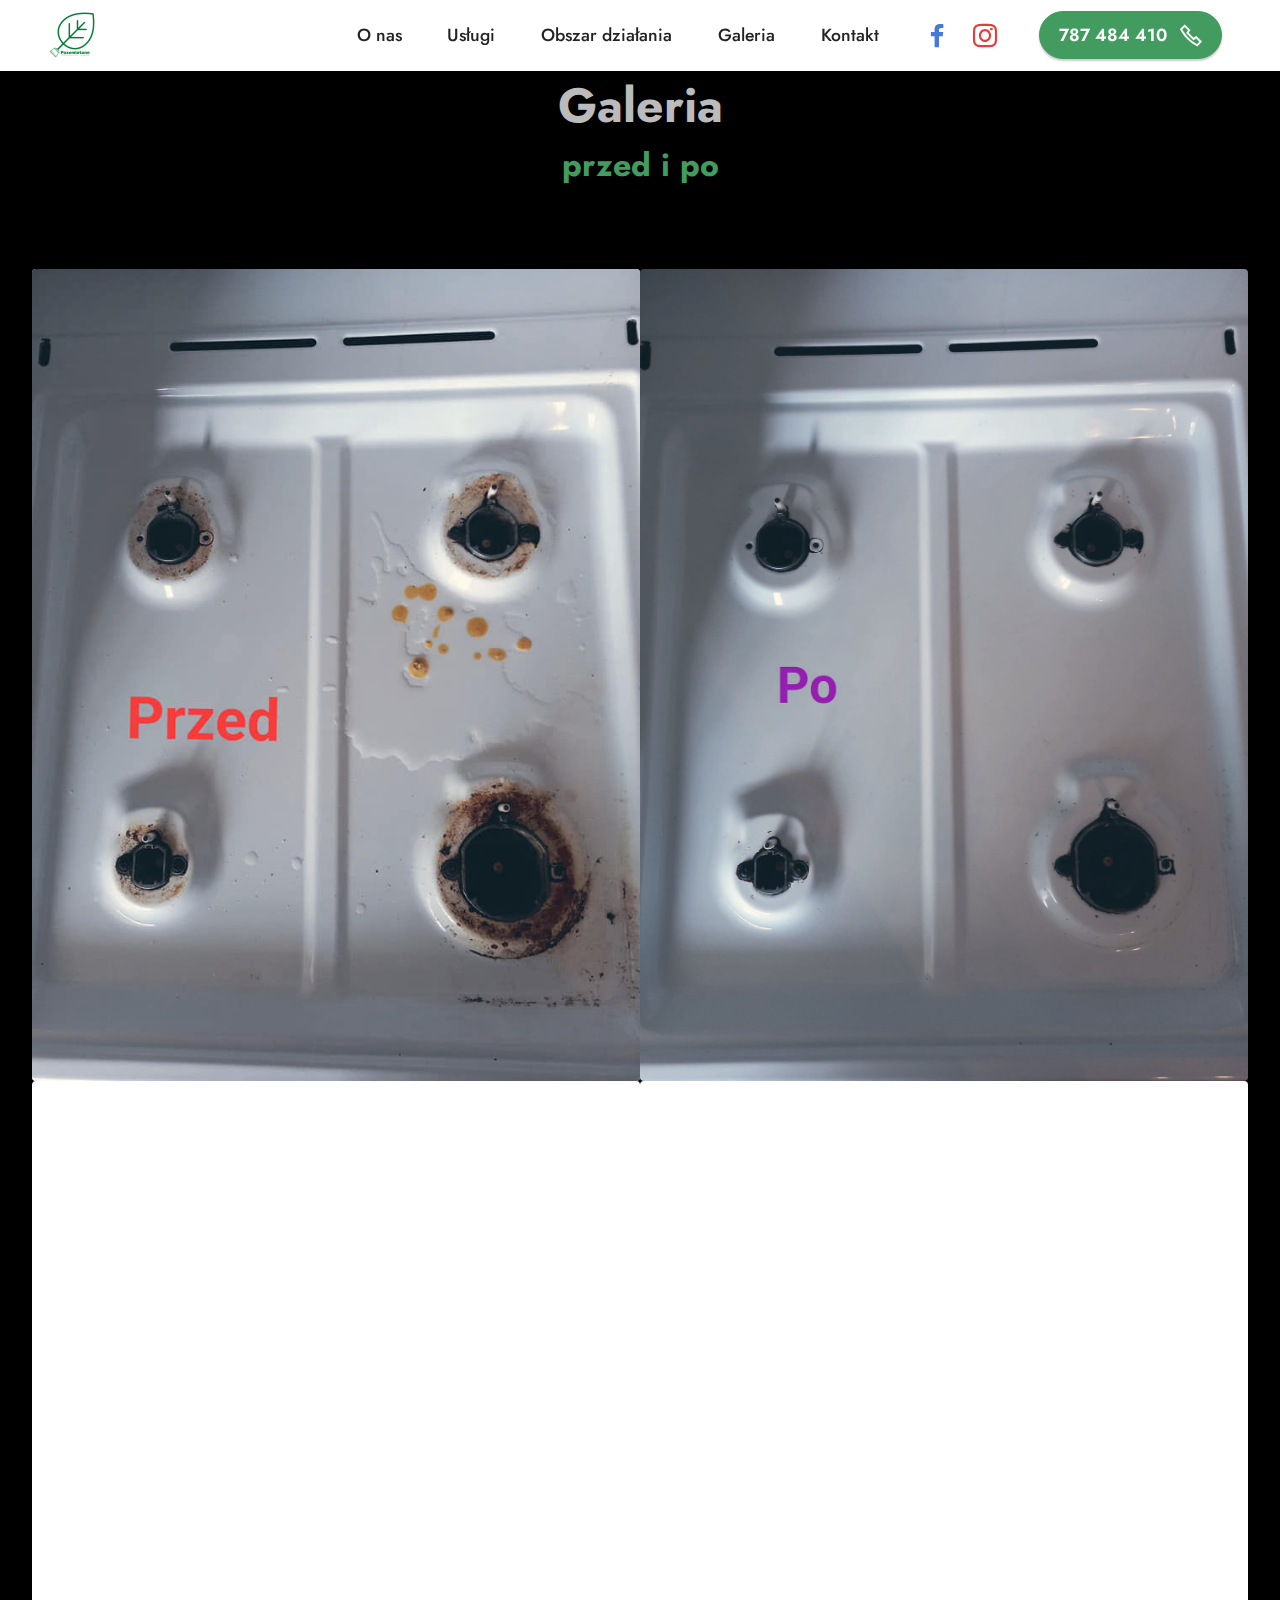
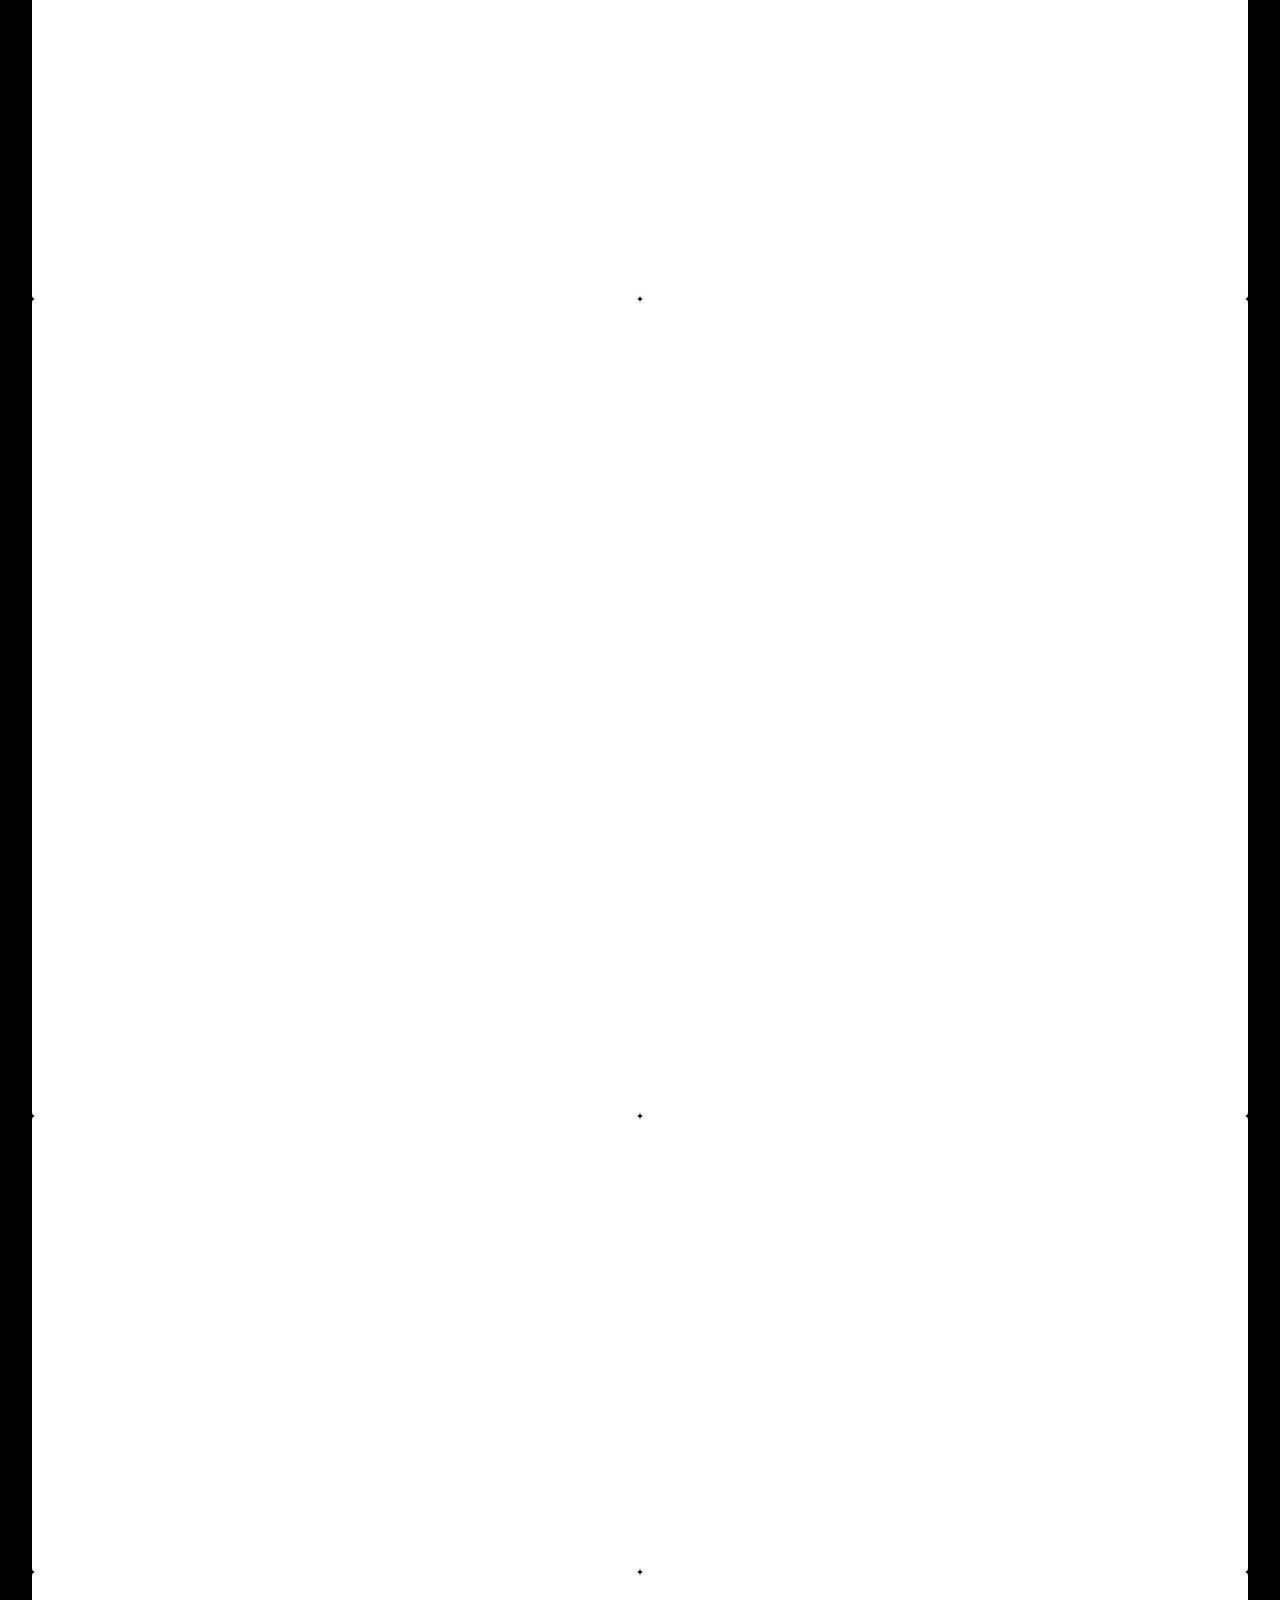
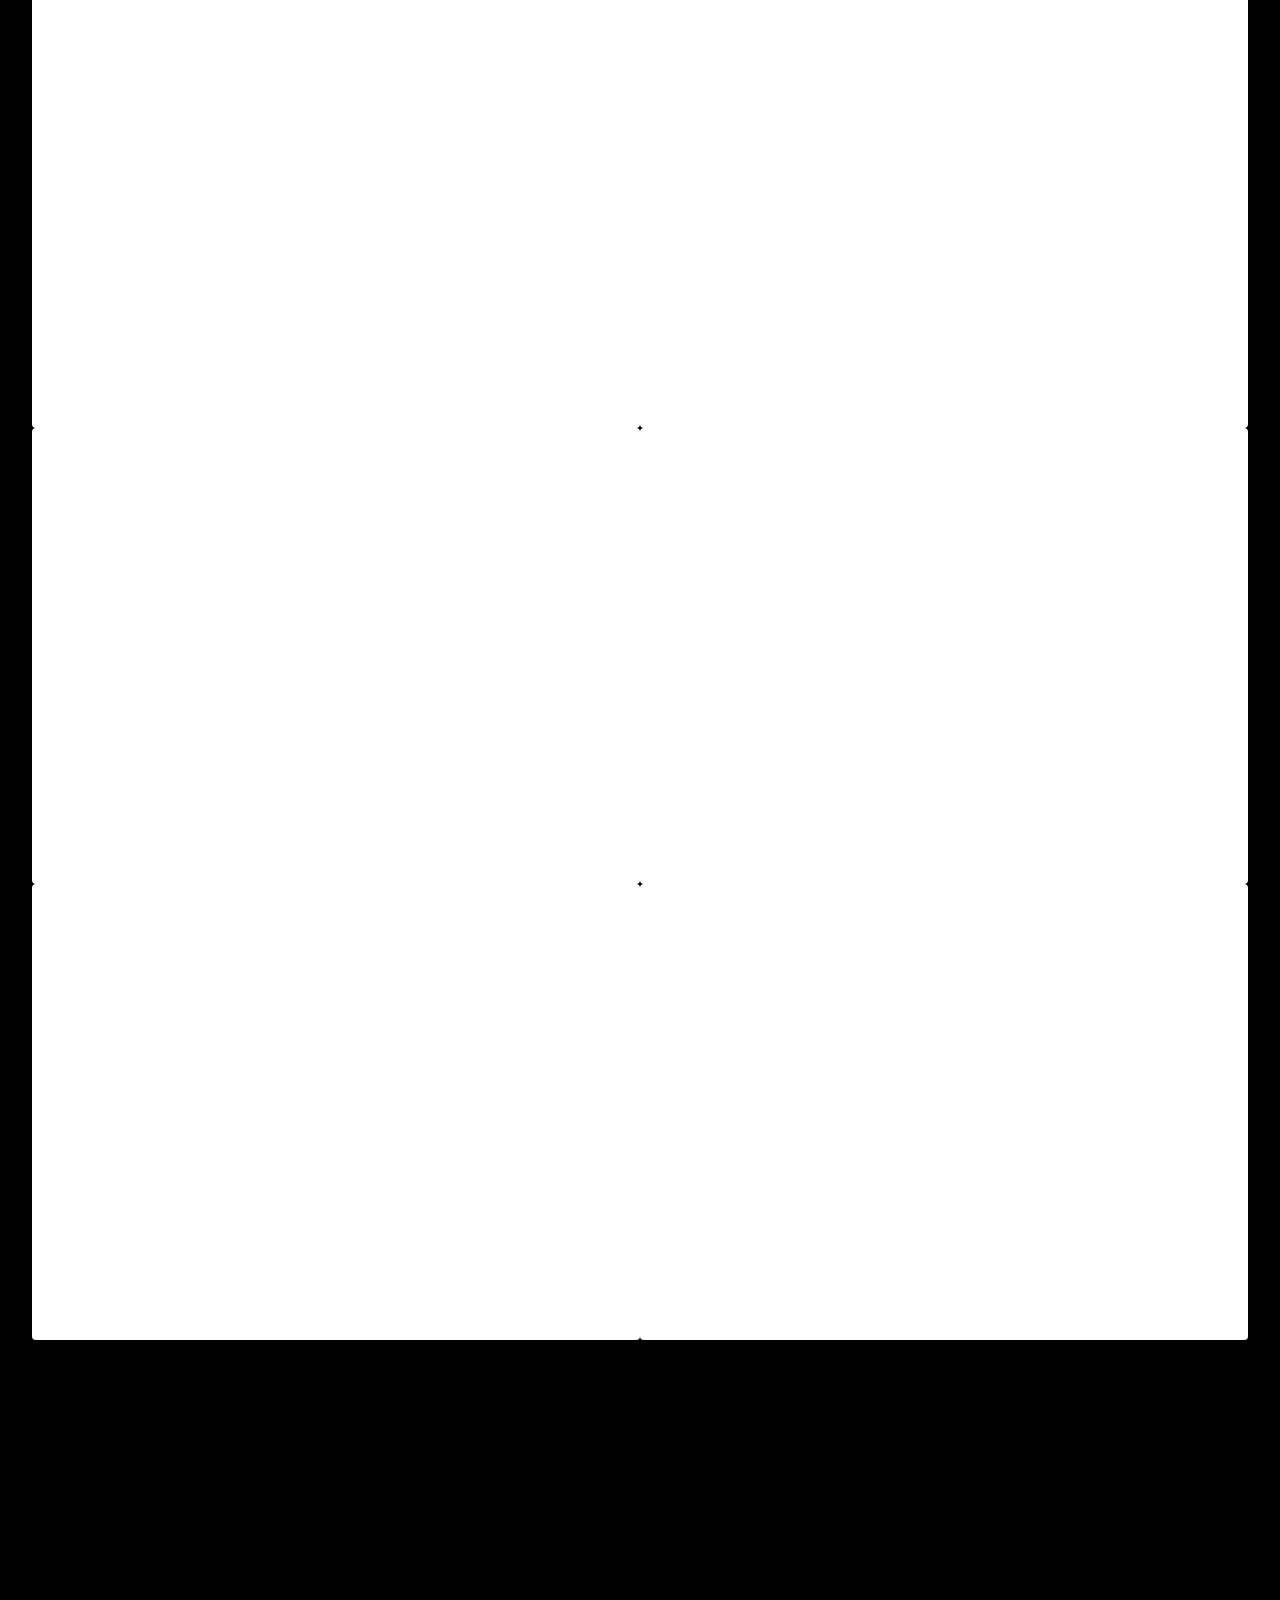
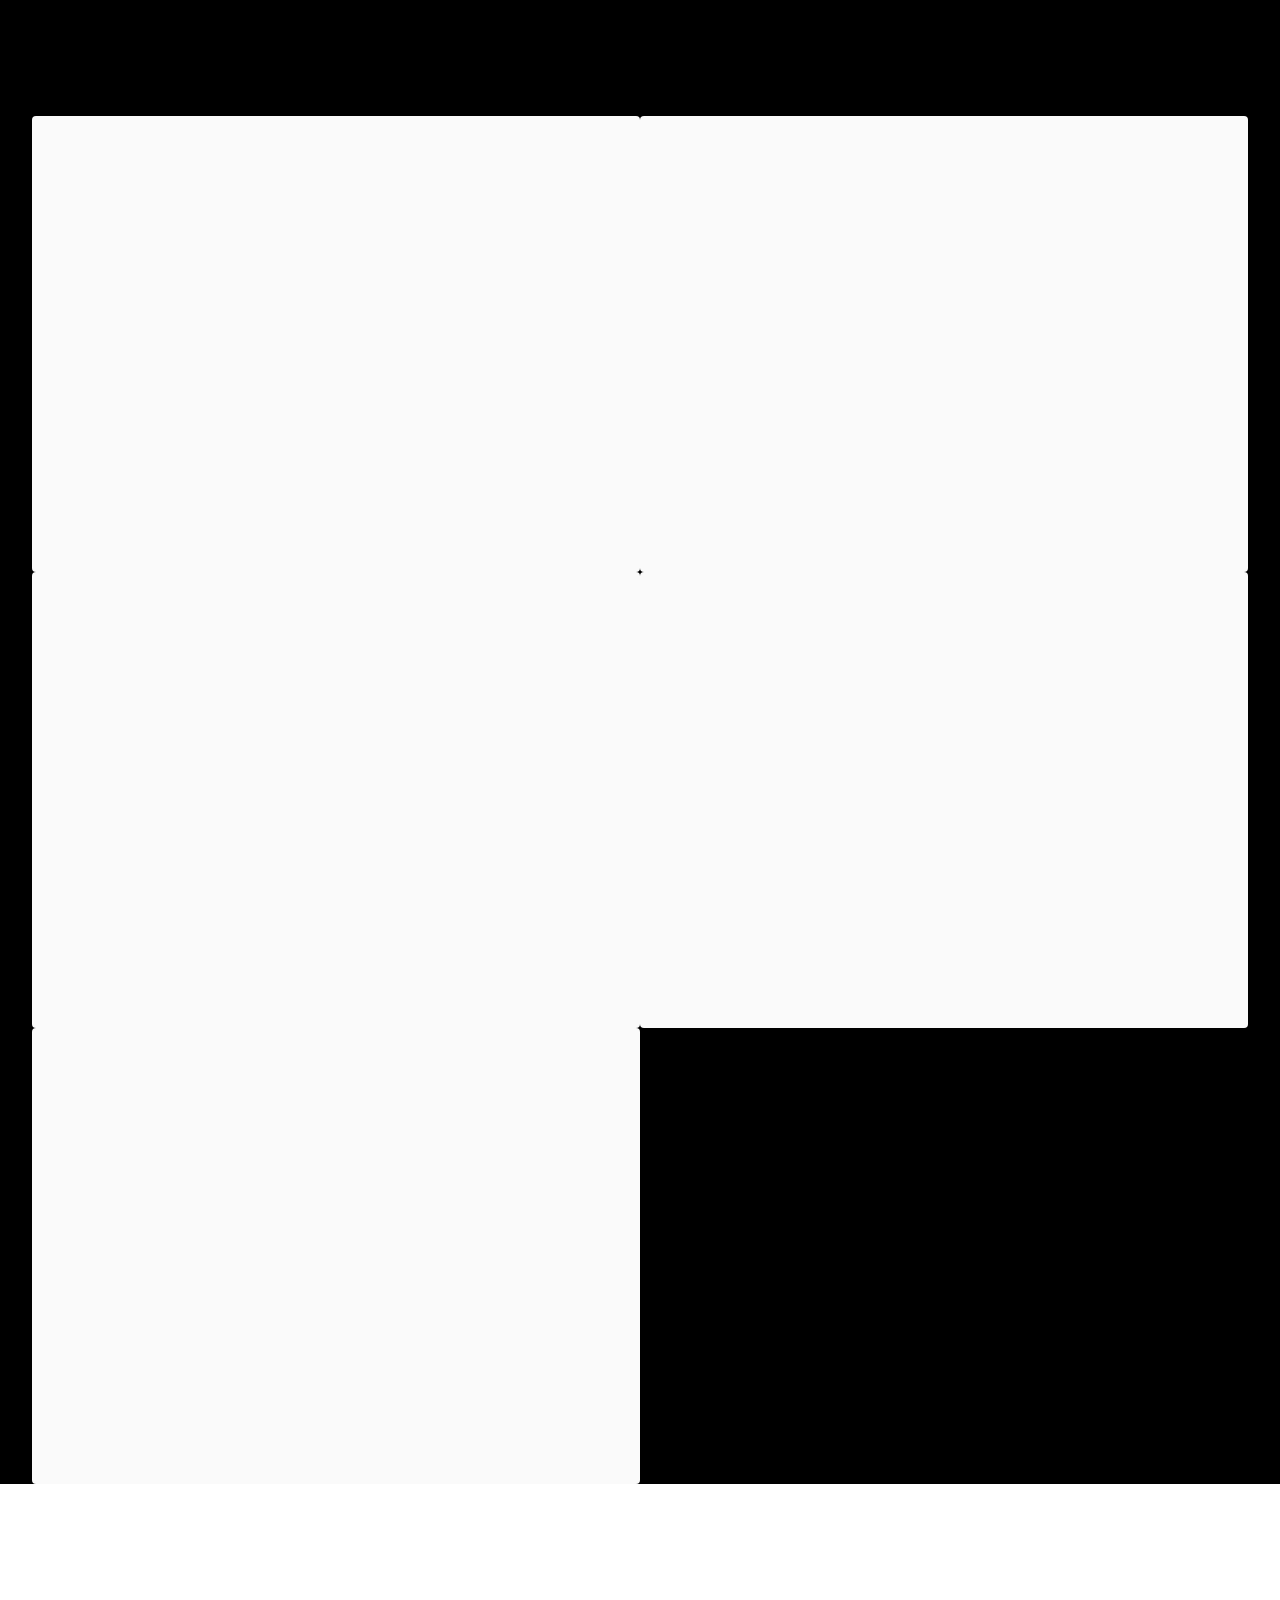
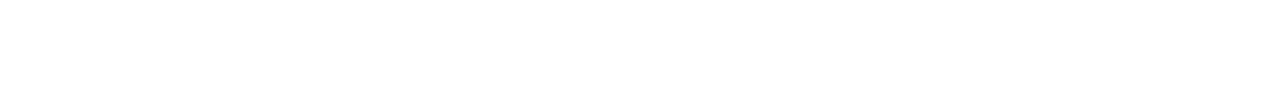
==== galeria.html @ d2cdaa9f "Add files via upload" ====
<!DOCTYPE html>
<html  >
<head>
  <!-- Site made with Mobirise Website Builder v5.6.13, https://mobirise.com -->
  <meta charset="UTF-8">
  <meta http-equiv="X-UA-Compatible" content="IE=edge">
  <meta name="generator" content="Mobirise v5.6.13, mobirise.com">
  <meta name="twitter:card" content="summary_large_image"/>
  <meta name="twitter:image:src" content="">
  <meta property="og:image" content="">
  <meta name="twitter:title" content="Galeria">
  <meta name="viewport" content="width=device-width, initial-scale=1, minimum-scale=1">
  <link rel="shortcut icon" href="assets/images/pozamiatane-przezroczyste-96x96.png" type="image/x-icon">
  <meta name="description" content="">
  
  
  <title>Galeria</title>
  <link rel="stylesheet" href="assets/web/assets/mobirise-icons2/mobirise2.css">
  <link rel="stylesheet" href="assets/bootstrap/css/bootstrap.min.css">
  <link rel="stylesheet" href="assets/bootstrap/css/bootstrap-grid.min.css">
  <link rel="stylesheet" href="assets/bootstrap/css/bootstrap-reboot.min.css">
  <link rel="stylesheet" href="assets/animatecss/animate.css">
  <link rel="stylesheet" href="assets/dropdown/css/style.css">
  <link rel="stylesheet" href="assets/socicon/css/styles.css">
  <link rel="stylesheet" href="assets/theme/css/style.css">
  <link rel="preload" href="https://fonts.googleapis.com/css?family=Jost:100,200,300,400,500,600,700,800,900,100i,200i,300i,400i,500i,600i,700i,800i,900i&display=swap" as="style" onload="this.onload=null;this.rel='stylesheet'">
  <noscript><link rel="stylesheet" href="https://fonts.googleapis.com/css?family=Jost:100,200,300,400,500,600,700,800,900,100i,200i,300i,400i,500i,600i,700i,800i,900i&display=swap"></noscript>
  <link rel="preload" as="style" href="assets/mobirise/css/mbr-additional.css"><link rel="stylesheet" href="assets/mobirise/css/mbr-additional.css" type="text/css">
  
  
  
  
</head>
<body>
  
  <section data-bs-version="5.1" class="gallery1 cid-tlubpDpFX9" id="gallery1-1h">
    
    
    <div class="container-fluid">
        <div class="mbr-section-head">
            <h4 class="mbr-section-title mbr-fonts-style align-center mb-0 display-2">
                <strong>Galeria</strong><strong><br></strong></h4>
            <h5 class="mbr-section-subtitle mbr-fonts-style align-center mb-0 mt-2 display-5"><strong>
                przed i po</strong><br><br></h5>
        </div>
        <div class="row mt-4">
            <div class="item features-image сol-12 col-md-6 col-lg-6 active">
                <div class="item-wrapper">
                    <div class="item-img">
                        <img src="assets/images/285152080-130124433012359-6915324575666507059-n-719x960.jpg" alt="Mobirise Website Builder" data-slide-to="0" data-bs-slide-to="0">
                    </div>
                    
                    
                </div>
            </div>
            <div class="item features-image сol-12 col-md-6 col-lg-6">
                <div class="item-wrapper">
                    <div class="item-img">
                        <img src="assets/images/283602452-130124609679008-6734149865821682899-n-1288x1721.jpg" alt="Mobirise Website Builder" data-slide-to="1" data-bs-slide-to="1">
                    </div>
                    
                    
                </div>
            </div>
            <div class="item features-image сol-12 col-md-6 col-lg-6">
                <div class="item-wrapper">
                    <div class="item-img">
                        <img src="assets/images/312941072-137844195674611-7244130785556098898-n-714x960.jpg" alt="Mobirise Website Builder" data-slide-to="2" data-bs-slide-to="2">
                    </div>
                    
                    
                </div>
            </div>
            <div class="item features-image сol-12 col-md-6 col-lg-6">
                <div class="item-wrapper">
                    <div class="item-img">
                        <img src="assets/images/312312734-137844249007939-6376452252176845551-n-1256x1688.jpg" alt="Mobirise Website Builder" title="" data-slide-to="3" data-bs-slide-to="3">
                    </div>
                    
                    
                </div>
            </div><div class="item features-image сol-12 col-md-6 col-lg-6">
                <div class="item-wrapper">
                    <div class="item-img">
                        <img src="assets/images/312374122-1261249194659118-6198174031759837463-n-1488x2000.jpg" alt="Mobirise Website Builder" title="" data-slide-to="4" data-bs-slide-to="4">
                    </div>
                    
                    
                </div>
            </div><div class="item features-image сol-12 col-md-6 col-lg-6">
                <div class="item-wrapper">
                    <div class="item-img">
                        <img src="assets/images/313100062-1791182554591543-4918025123954458108-n-1488x2000.jpg" alt="Mobirise Website Builder" title="" data-slide-to="5" data-bs-slide-to="5">
                    </div>
                    
                    
                </div>
            </div><div class="item features-image сol-12 col-md-6 col-lg-6">
                <div class="item-wrapper">
                    <div class="item-img">
                        <img src="assets/images/312422741-643998780785562-4976387652814085440-n-2000x1500.jpg" alt="Mobirise Website Builder" title="" data-slide-to="6" data-bs-slide-to="6">
                    </div>
                    
                    
                </div>
            </div><div class="item features-image сol-12 col-md-6 col-lg-6">
                <div class="item-wrapper">
                    <div class="item-img">
                        <img src="assets/images/312624483-797553774798381-3696725225860476278-n-2000x1500.jpg" alt="Mobirise Website Builder" title="" data-slide-to="7" data-bs-slide-to="7">
                    </div>
                    
                    
                </div>
            </div><div class="item features-image сol-12 col-md-6 col-lg-6">
                <div class="item-wrapper">
                    <div class="item-img">
                        <img src="assets/images/312612214-2639697332827364-2081801247940974543-n-2000x1500.jpg" alt="Mobirise Website Builder" title="" data-slide-to="8" data-bs-slide-to="8">
                    </div>
                    
                    
                </div>
            </div><div class="item features-image сol-12 col-md-6 col-lg-6">
                <div class="item-wrapper">
                    <div class="item-img">
                        <img src="assets/images/313120252-806286987250544-111624555567149225-n-2000x1500.jpg" alt="Mobirise Website Builder" data-slide-to="9" data-bs-slide-to="9">
                    </div>
                    
                    
                </div>
            </div><div class="item features-image сol-12 col-md-6 col-lg-6">
                <div class="item-wrapper">
                    <div class="item-img">
                        <img src="assets/images/313093813-809134680413735-2557246645841363024-n-2000x1500.jpg" alt="Mobirise Website Builder" data-slide-to="10" data-bs-slide-to="10">
                    </div>
                    
                    
                </div>
            </div><div class="item features-image сol-12 col-md-6 col-lg-6">
                <div class="item-wrapper">
                    <div class="item-img">
                        <img src="assets/images/313197987-1079039526092669-8568756811957842267-n-1256x934.jpeg" alt="Mobirise Website Builder" data-slide-to="11" data-bs-slide-to="11">
                    </div>
                    
                    
                </div>
            </div><div class="item features-image сol-12 col-md-6 col-lg-6">
                <div class="item-wrapper">
                    <div class="item-img">
                        <img src="assets/images/313114791-428765446073946-9065622419010926260-n-2000x1500.jpg" alt="Mobirise Website Builder" data-slide-to="12" data-bs-slide-to="12">
                    </div>
                    
                    
                </div>
            </div><div class="item features-image сol-12 col-md-6 col-lg-6">
                <div class="item-wrapper">
                    <div class="item-img">
                        <img src="assets/images/313204923-694964014960922-3032604822722393591-n-1256x942.jpg" alt="Mobirise Website Builder" data-slide-to="13" data-bs-slide-to="13">
                    </div>
                    
                    
                </div>
            </div>
        </div>
    </div>
</section>

<section data-bs-version="5.1" class="gallery1 cid-tlulB8LRIP" id="gallery1-1i">
    
    
    <div class="container-fluid">
        <div class="mbr-section-head">
            
            <h5 class="mbr-section-subtitle mbr-fonts-style align-center mb-0 mt-2 display-5">_________________________________________________________________<br><br><br><strong>Pozostałe</strong><br><br></h5>
        </div>
        <div class="row mt-4">
            <div class="item features-image сol-12 col-md-6 col-lg-6">
                <div class="item-wrapper">
                    <div class="item-img">
                        <img src="assets/images/300845230-157653206926148-7484356697929735053-n-1288x966.jpg" alt="Mobirise Website Builder" data-slide-to="0" data-bs-slide-to="0">
                    </div>
                    
                    
                </div>
            </div>
            <div class="item features-image сol-12 col-md-6 col-lg-6">
                <div class="item-wrapper">
                    <div class="item-img">
                        <img src="assets/images/301111407-157653263592809-4076312232261907812-n-1288x966.jpg" alt="Mobirise Website Builder" data-slide-to="1" data-bs-slide-to="1">
                    </div>
                    
                    
                </div>
            </div>
            <div class="item features-image сol-12 col-md-6 col-lg-6">
                <div class="item-wrapper">
                    <div class="item-img">
                        <img src="assets/images/312603822-1131617750806366-6343380520754457336-n-1288x966.jpg" alt="Mobirise Website Builder" data-slide-to="2" data-bs-slide-to="2">
                    </div>
                    
                    
                </div>
            </div>
            <div class="item features-image сol-12 col-md-6 col-lg-6">
                <div class="item-wrapper">
                    <div class="item-img">
                        <img src="assets/images/313027760-817277696061085-6816636890439971163-n-1288x966.jpg" alt="Mobirise Website Builder" title="" data-slide-to="3" data-bs-slide-to="3">
                    </div>
                    
                    
                </div>
            </div><div class="item features-image сol-12 col-md-6 col-lg-6">
                <div class="item-wrapper">
                    <div class="item-img">
                        <img src="assets/images/312731432-873729594066760-3887717291965037080-n-2000x1500.jpg" alt="Mobirise Website Builder" title="" data-slide-to="4" data-bs-slide-to="4">
                    </div>
                    
                    
                </div>
            </div>
        </div>
    </div>
</section>

<section data-bs-version="5.1" class="menu menu2 cid-tlXD33qzum" once="menu" id="menu2-1m">
    
    <nav class="navbar navbar-dropdown navbar-fixed-top navbar-expand-lg">
        <div class="container-fluid">
            <div class="navbar-brand">
                <span class="navbar-logo">
                    <a href="index.html">
                        <img src="assets/images/pozamiatane-przezroczyste-96x96.png" alt="" style="height: 3rem;">
                    </a>
                </span>
                
            </div>
            <button class="navbar-toggler" type="button" data-toggle="collapse" data-bs-toggle="collapse" data-target="#navbarSupportedContent" data-bs-target="#navbarSupportedContent" aria-controls="navbarNavAltMarkup" aria-expanded="false" aria-label="Toggle navigation">
                <div class="hamburger">
                    <span></span>
                    <span></span>
                    <span></span>
                    <span></span>
                </div>
            </button>
            <div class="collapse navbar-collapse" id="navbarSupportedContent">
                <ul class="navbar-nav nav-dropdown" data-app-modern-menu="true"><li class="nav-item"><a class="nav-link link text-black text-primary display-4" href="o nas.html">O nas</a></li>
                    <li class="nav-item"><a class="nav-link link text-black text-primary display-4" href="index.html#features14-n">Usługi</a></li>
                    <li class="nav-item"><a class="nav-link link text-black text-primary display-4" href="index.html#features6-1g">Obszar działania</a>
                    </li><li class="nav-item"><a class="nav-link link text-black text-primary display-4" href="galeria.html">Galeria</a></li><li class="nav-item"><a class="nav-link link text-black text-primary display-4" href="index.html#contacts1-5">Kontakt</a></li></ul>
                <div class="icons-menu">
                    <a class="iconfont-wrapper" href="https://www.facebook.com/pozamiatanebezchemii" target="_blank">
                        <span class="p-2 mbr-iconfont socicon-facebook socicon" style="color: rgb(68, 121, 217); fill: rgb(68, 121, 217);"></span>
                    </a>
                    <a class="iconfont-wrapper" href="https://www.instagram.com/pozamiatanebezchemii/" target="_blank">
                        <span class="p-2 mbr-iconfont socicon-instagram socicon" style="color: rgb(228, 63, 63); fill: rgb(228, 63, 63);"></span>
                    </a>
                    
                    
                </div>
                <div class="navbar-buttons mbr-section-btn"><a class="btn btn-success display-4" href="tel:787484410"><span class="mobi-mbri mobi-mbri-phone mbr-iconfont mbr-iconfont-btn"></span>787 484 410&nbsp;</a></div>
            </div>
        </div>
    </nav>
</section>

<section data-bs-version="5.1" class="footer7 cid-tm3vkHSq5j" once="footers" id="footer7-1r">

    

    

    <div class="container">
        <div class="media-container-row align-center mbr-white">
            <div class="col-12">
                <p class="mbr-text mb-0 mbr-fonts-style display-7">
                    © Copyright 2022 <a href="http://prostron.pl" class="text-primary">Prostron</a></p>
            </div>
        </div>
    </div>
</section><section class="display-7" style="padding: 0;align-items: center;justify-content: center;flex-wrap: wrap;    align-content: center;display: flex;position: relative;height: 4rem;"><a href="https://mobiri.se/2896645" style="flex: 1 1;height: 4rem;position: absolute;width: 100%;z-index: 1;"><img alt="" style="height: 4rem;" src="[data-uri]"></a><p style="margin: 0;text-align: center;" class="display-7">Created with Mobirise &#8204;</p><a style="z-index:1" href="https://mobirise.com/offline-website-builder.html">Free Offline Site Builder</a></section><script src="assets/bootstrap/js/bootstrap.bundle.min.js"></script>  <script src="assets/smoothscroll/smooth-scroll.js"></script>  <script src="assets/ytplayer/index.js"></script>  <script src="assets/dropdown/js/navbar-dropdown.js"></script>  <script src="assets/theme/js/script.js"></script>  
  
  
 <div id="scrollToTop" class="scrollToTop mbr-arrow-up"><a style="text-align: center;"><i class="mbr-arrow-up-icon mbr-arrow-up-icon-cm cm-icon cm-icon-smallarrow-up"></i></a></div>
    <input name="animation" type="hidden">
  </body>
</html>
---- assets/web/assets/mobirise-icons2/mobirise2.css ----
@font-face {
  font-family: 'Moririse2';
  font-display: swap;
  src:  url('mobirise2.eot?f2bix4');
  src:  url('mobirise2.eot?f2bix4#iefix') format('embedded-opentype'),
    url('mobirise2.ttf?f2bix4') format('truetype'),
    url('mobirise2.woff?f2bix4') format('woff'),
    url('mobirise2.svg?f2bix4#mobirise2') format('svg');
  font-weight: normal;
  font-style: normal;
}

[class^="mobi-"], [class*=" mobi-"] {
  /* use !important to prevent issues with browser extensions that change fonts */
  font-family: 'Moririse2' !important;
  speak: none;
  font-style: normal;
  font-weight: normal;
  font-variant: normal;
  text-transform: none;
  line-height: 1;

  /* Better Font Rendering =========== */
  -webkit-font-smoothing: antialiased;
  -moz-osx-font-smoothing: grayscale;
}

.mobi-mbri-add-submenu:before {
  content: "\e900";
}
.mobi-mbri-alert:before {
  content: "\e901";
}
.mobi-mbri-align-center:before {
  content: "\e902";
}
.mobi-mbri-align-justify:before {
  content: "\e903";
}
.mobi-mbri-align-left:before {
  content: "\e904";
}
.mobi-mbri-align-right:before {
  content: "\e905";
}
.mobi-mbri-android:before {
  content: "\e906";
}
.mobi-mbri-apple:before {
  content: "\e907";
}
.mobi-mbri-arrow-down:before {
  content: "\e908";
}
.mobi-mbri-arrow-next:before {
  content: "\e909";
}
.mobi-mbri-arrow-prev:before {
  content: "\e90a";
}
.mobi-mbri-arrow-up:before {
  content: "\e90b";
}
.mobi-mbri-bold:before {
  content: "\e90c";
}
.mobi-mbri-bookmark:before {
  content: "\e90d";
}
.mobi-mbri-bootstrap:before {
  content: "\e90e";
}
.mobi-mbri-briefcase:before {
  content: "\e90f";
}
.mobi-mbri-browse:before {
  content: "\e910";
}
.mobi-mbri-bulleted-list:before {
  content: "\e911";
}
.mobi-mbri-calendar:before {
  content: "\e912";
}
.mobi-mbri-camera:before {
  content: "\e913";
}
.mobi-mbri-cart-add:before {
  content: "\e914";
}
.mobi-mbri-cart-full:before {
  content: "\e915";
}
.mobi-mbri-cash:before {
  content: "\e916";
}
.mobi-mbri-change-style:before {
  content: "\e917";
}
.mobi-mbri-chat:before {
  content: "\e918";
}
.mobi-mbri-clock:before {
  content: "\e919";
}
.mobi-mbri-close:before {
  content: "\e91a";
}
.mobi-mbri-cloud:before {
  content: "\e91b";
}
.mobi-mbri-code:before {
  content: "\e91c";
}
.mobi-mbri-contact-form:before {
  content: "\e91d";
}
.mobi-mbri-credit-card:before {
  content: "\e91e";
}
.mobi-mbri-cursor-click:before {
  content: "\e91f";
}
.mobi-mbri-cust-feedback:before {
  content: "\e920";
}
.mobi-mbri-database:before {
  content: "\e921";
}
.mobi-mbri-delivery:before {
  content: "\e922";
}
.mobi-mbri-desktop:before {
  content: "\e923";
}
.mobi-mbri-devices:before {
  content: "\e924";
}
.mobi-mbri-down:before {
  content: "\e925";
}
.mobi-mbri-download-2:before {
  content: "\e926";
}
.mobi-mbri-download:before {
  content: "\e927";
}
.mobi-mbri-drag-n-drop-2:before {
  content: "\e928";
}
.mobi-mbri-drag-n-drop:before {
  content: "\e929";
}
.mobi-mbri-edit-2:before {
  content: "\e92a";
}
.mobi-mbri-edit:before {
  content: "\e92b";
}
.mobi-mbri-error:before {
  content: "\e92c";
}
.mobi-mbri-extension:before {
  content: "\e92d";
}
.mobi-mbri-features:before {
  content: "\e92e";
}
.mobi-mbri-file:before {
  content: "\e92f";
}
.mobi-mbri-flag:before {
  content: "\e930";
}
.mobi-mbri-folder:before {
  content: "\e931";
}
.mobi-mbri-gift:before {
  content: "\e932";
}
.mobi-mbri-github:before {
  content: "\e933";
}
.mobi-mbri-globe-2:before {
  content: "\e934";
}
.mobi-mbri-globe:before {
  content: "\e935";
}
.mobi-mbri-growing-chart:before {
  content: "\e936";
}
.mobi-mbri-hearth:before {
  content: "\e937";
}
.mobi-mbri-help:before {
  content: "\e938";
}
.mobi-mbri-home:before {
  content: "\e939";
}
.mobi-mbri-hot-cup:before {
  content: "\e93a";
}
.mobi-mbri-idea:before {
  content: "\e93b";
}
.mobi-mbri-image-gallery:before {
  content: "\e93c";
}
.mobi-mbri-image-slider:before {
  content: "\e93d";
}
.mobi-mbri-info:before {
  content: "\e93e";
}
.mobi-mbri-italic:before {
  content: "\e93f";
}
.mobi-mbri-key:before {
  content: "\e940";
}
.mobi-mbri-laptop:before {
  content: "\e941";
}
.mobi-mbri-layers:before {
  content: "\e942";
}
.mobi-mbri-left-right:before {
  content: "\e943";
}
.mobi-mbri-left:before {
  content: "\e944";
}
.mobi-mbri-letter:before {
  content: "\e945";
}
.mobi-mbri-like:before {
  content: "\e946";
}
.mobi-mbri-link:before {
  content: "\e947";
}
.mobi-mbri-lock:before {
  content: "\e948";
}
.mobi-mbri-login:before {
  content: "\e949";
}
.mobi-mbri-logout:before {
  content: "\e94a";
}
.mobi-mbri-magic-stick:before {
  content: "\e94b";
}
.mobi-mbri-map-pin:before {
  content: "\e94c";
}
.mobi-mbri-menu:before {
  content: "\e94d";
}
.mobi-mbri-mobile-2:before {
  content: "\e94e";
}
.mobi-mbri-mobile-horizontal:before {
  content: "\e94f";
}
.mobi-mbri-mobile:before {
  content: "\e950";
}
.mobi-mbri-mobirise:before {
  content: "\e951";
}
.mobi-mbri-more-horizontal:before {
  content: "\e952";
}
.mobi-mbri-more-vertical:before {
  content: "\e953";
}
.mobi-mbri-music:before {
  content: "\e954";
}
.mobi-mbri-new-file:before {
  content: "\e955";
}
.mobi-mbri-numbered-list:before {
  content: "\e956";
}
.mobi-mbri-opened-folder:before {
  content: "\e957";
}
.mobi-mbri-pages:before {
  content: "\e958";
}
.mobi-mbri-paper-plane:before {
  content: "\e959";
}
.mobi-mbri-paperclip:before {
  content: "\e95a";
}
.mobi-mbri-phone:before {
  content: "\e95b";
}
.mobi-mbri-photo:before {
  content: "\e95c";
}
.mobi-mbri-photos:before {
  content: "\e95d";
}
.mobi-mbri-pin:before {
  content: "\e95e";
}
.mobi-mbri-play:before {
  content: "\e95f";
}
.mobi-mbri-plus:before {
  content: "\e960";
}
.mobi-mbri-preview:before {
  content: "\e961";
}
.mobi-mbri-print:before {
  content: "\e962";
}
.mobi-mbri-protect:before {
  content: "\e963";
}
.mobi-mbri-question:before {
  content: "\e964";
}
.mobi-mbri-quote-left:before {
  content: "\e965";
}
.mobi-mbri-quote-right:before {
  content: "\e966";
}
.mobi-mbri-redo:before {
  content: "\e967";
}
.mobi-mbri-refresh:before {
  content: "\e968";
}
.mobi-mbri-responsive-2:before {
  content: "\e969";
}
.mobi-mbri-responsive:before {
  content: "\e96a";
}
.mobi-mbri-right:before {
  content: "\e96b";
}
.mobi-mbri-rocket:before {
  content: "\e96c";
}
.mobi-mbri-sad-face:before {
  content: "\e96d";
}
.mobi-mbri-sale:before {
  content: "\e96e";
}
.mobi-mbri-save:before {
  content: "\e96f";
}
.mobi-mbri-search:before {
  content: "\e970";
}
.mobi-mbri-setting-2:before {
  content: "\e971";
}
.mobi-mbri-setting-3:before {
  content: "\e972";
}
.mobi-mbri-setting:before {
  content: "\e973";
}
.mobi-mbri-share:before {
  content: "\e974";
}
.mobi-mbri-shopping-bag:before {
  content: "\e975";
}
.mobi-mbri-shopping-basket:before {
  content: "\e976";
}
.mobi-mbri-shopping-cart:before {
  content: "\e977";
}
.mobi-mbri-sites:before {
  content: "\e978";
}
.mobi-mbri-smile-face:before {
  content: "\e979";
}
.mobi-mbri-speed:before {
  content: "\e97a";
}
.mobi-mbri-star:before {
  content: "\e97b";
}
.mobi-mbri-success:before {
  content: "\e97c";
}
.mobi-mbri-sun:before {
  content: "\e97d";
}
.mobi-mbri-sun2:before {
  content: "\e97e";
}
.mobi-mbri-tablet-vertical:before {
  content: "\e97f";
}
.mobi-mbri-tablet:before {
  content: "\e980";
}
.mobi-mbri-target:before {
  content: "\e981";
}
.mobi-mbri-timer:before {
  content: "\e982";
}
.mobi-mbri-to-ftp:before {
  content: "\e983";
}
.mobi-mbri-to-local-drive:before {
  content: "\e984";
}
.mobi-mbri-touch-swipe:before {
  content: "\e985";
}
.mobi-mbri-touch:before {
  content: "\e986";
}
.mobi-mbri-trash:before {
  content: "\e987";
}
.mobi-mbri-underline:before {
  content: "\e988";
}
.mobi-mbri-undo:before {
  content: "\e989";
}
.mobi-mbri-unlink:before {
  content: "\e98a";
}
.mobi-mbri-unlock:before {
  content: "\e98b";
}
.mobi-mbri-up-down:before {
  content: "\e98c";
}
.mobi-mbri-up:before {
  content: "\e98d";
}
.mobi-mbri-update:before {
  content: "\e98e";
}
.mobi-mbri-upload-2:before {
  content: "\e98f";
}
.mobi-mbri-upload:before {
  content: "\e990";
}
.mobi-mbri-user-2:before {
  content: "\e991";
}
.mobi-mbri-user:before {
  content: "\e992";
}
.mobi-mbri-users:before {
  content: "\e993";
}
.mobi-mbri-video-play:before {
  content: "\e994";
}
.mobi-mbri-video:before {
  content: "\e995";
}
.mobi-mbri-watch:before {
  content: "\e996";
}
.mobi-mbri-website-theme-2:before {
  content: "\e997";
}
.mobi-mbri-website-theme:before {
  content: "\e998";
}
.mobi-mbri-wifi:before {
  content: "\e999";
}
.mobi-mbri-windows:before {
  content: "\e99a";
}
.mobi-mbri-zoom-in:before {
  content: "\e99b";
}
.mobi-mbri-zoom-out:before {
  content: "\e99c";
}
---- assets/dropdown/css/style.css ----
.navbar-dropdown {
  left: 0;
  padding: 0;
  position: absolute;
  right: 0;
  top: 0;
  transition: all 0.45s ease;
  z-index: 1030;
  background: #282828; }
  .navbar-dropdown .navbar-logo {
    margin-right: 0.8rem;
    transition: margin 0.3s ease-in-out;
    vertical-align: middle; }
    .navbar-dropdown .navbar-logo img {
      height: 3.125rem;
      transition: all 0.3s ease-in-out; }
    .navbar-dropdown .navbar-logo.mbr-iconfont {
      font-size: 3.125rem;
      line-height: 3.125rem; }
  .navbar-dropdown .navbar-caption {
    font-weight: 700;
    white-space: normal;
    vertical-align: -4px;
    line-height: 3.125rem !important; }
    .navbar-dropdown .navbar-caption, .navbar-dropdown .navbar-caption:hover {
      color: inherit;
      text-decoration: none; }
  .navbar-dropdown .mbr-iconfont + .navbar-caption {
    vertical-align: -1px; }
  .navbar-dropdown.navbar-fixed-top {
    position: fixed; }
  .navbar-dropdown .navbar-brand span {
    vertical-align: -4px; }
  .navbar-dropdown.bg-color.transparent {
    background: none; }
  .navbar-dropdown.navbar-short .navbar-brand {
    padding: 0.625rem 0; }
    .navbar-dropdown.navbar-short .navbar-brand span {
      vertical-align: -1px; }
  .navbar-dropdown.navbar-short .navbar-caption {
    line-height: 2.375rem !important;
    vertical-align: -2px; }
  .navbar-dropdown.navbar-short .navbar-logo {
    margin-right: 0.5rem; }
    .navbar-dropdown.navbar-short .navbar-logo img {
      height: 2.375rem; }
    .navbar-dropdown.navbar-short .navbar-logo.mbr-iconfont {
      font-size: 2.375rem;
      line-height: 2.375rem; }
  .navbar-dropdown.navbar-short .mbr-table-cell {
    height: 3.625rem; }
  .navbar-dropdown .navbar-close {
    left: 0.6875rem;
    position: fixed;
    top: 0.75rem;
    z-index: 1000; }
  .navbar-dropdown .hamburger-icon {
    content: "";
    display: inline-block;
    vertical-align: middle;
    width: 16px;
    -webkit-box-shadow: 0 -6px 0 1px #282828,0 0 0 1px #282828,0 6px 0 1px #282828;
    -moz-box-shadow: 0 -6px 0 1px #282828,0 0 0 1px #282828,0 6px 0 1px #282828;
    box-shadow: 0 -6px 0 1px #282828,0 0 0 1px #282828,0 6px 0 1px #282828; }

.dropdown-menu .dropdown-toggle[data-toggle="dropdown-submenu"]::after {
  border-bottom: 0.35em solid transparent;
  border-left: 0.35em solid;
  border-right: 0;
  border-top: 0.35em solid transparent;
  margin-left: 0.3rem; }

.dropdown-menu .dropdown-item:focus {
  outline: 0; }

.nav-dropdown {
  font-size: 0.75rem;
  font-weight: 500;
  height: auto !important; }
  .nav-dropdown .nav-btn {
    padding-left: 1rem; }
  .nav-dropdown .link {
    margin: .667em 1.667em;
    font-weight: 500;
    padding: 0;
    transition: color .2s ease-in-out; }
    .nav-dropdown .link.dropdown-toggle {
      margin-right: 2.583em; }
      .nav-dropdown .link.dropdown-toggle::after {
        margin-left: .25rem;
        border-top: 0.35em solid;
        border-right: 0.35em solid transparent;
        border-left: 0.35em solid transparent;
        border-bottom: 0; }
      .nav-dropdown .link.dropdown-toggle[aria-expanded="true"] {
        margin: 0;
        padding: 0.667em 3.263em  0.667em 1.667em; }
  .nav-dropdown .link::after,
  .nav-dropdown .dropdown-item::after {
    color: inherit; }
  .nav-dropdown .btn {
    font-size: 0.75rem;
    font-weight: 700;
    letter-spacing: 0;
    margin-bottom: 0;
    padding-left: 1.25rem;
    padding-right: 1.25rem; }
  .nav-dropdown .dropdown-menu {
    border-radius: 0;
    border: 0;
    left: 0;
    margin: 0;
    padding-bottom: 1.25rem;
    padding-top: 1.25rem;
    position: relative; }
  .nav-dropdown .dropdown-submenu {
    margin-left: 0.125rem;
    top: 0; }
  .nav-dropdown .dropdown-item {
    font-weight: 500;
    line-height: 2;
    padding: 0.3846em 4.615em 0.3846em 1.5385em;
    position: relative;
    transition: color .2s ease-in-out, background-color .2s ease-in-out; }
    .nav-dropdown .dropdown-item::after {
      margin-top: -0.3077em;
      position: absolute;
      right: 1.1538em;
      top: 50%; }
    .nav-dropdown .dropdown-item:focus, .nav-dropdown .dropdown-item:hover {
      background: none; }

@media (max-width: 767px) {
  .nav-dropdown.navbar-toggleable-sm {
    bottom: 0;
    display: none;
    left: 0;
    overflow-x: hidden;
    position: fixed;
    top: 0;
    transform: translateX(-100%);
    -ms-transform: translateX(-100%);
    -webkit-transform: translateX(-100%);
    width: 18.75rem;
    z-index: 999; } }
.nav-dropdown.navbar-toggleable-xl {
  bottom: 0;
  display: none;
  left: 0;
  overflow-x: hidden;
  position: fixed;
  top: 0;
  transform: translateX(-100%);
  -ms-transform: translateX(-100%);
  -webkit-transform: translateX(-100%);
  width: 18.75rem;
  z-index: 999; }

.nav-dropdown-sm {
  display: block !important;
  overflow-x: hidden;
  overflow: auto;
  padding-top: 3.875rem; }
  .nav-dropdown-sm::after {
    content: "";
    display: block;
    height: 3rem;
    width: 100%; }
  .nav-dropdown-sm.collapse.in ~ .navbar-close {
    display: block !important; }
  .nav-dropdown-sm.collapsing, .nav-dropdown-sm.collapse.in {
    transform: translateX(0);
    -ms-transform: translateX(0);
    -webkit-transform: translateX(0);
    transition: all 0.25s ease-out;
    -webkit-transition: all 0.25s ease-out;
    background: #282828; }
  .nav-dropdown-sm.collapsing[aria-expanded="false"] {
    transform: translateX(-100%);
    -ms-transform: translateX(-100%);
    -webkit-transform: translateX(-100%); }
  .nav-dropdown-sm .nav-item {
    display: block;
    margin-left: 0 !important;
    padding-left: 0; }
  .nav-dropdown-sm .link,
  .nav-dropdown-sm .dropdown-item {
    border-top: 1px dotted rgba(255, 255, 255, 0.1);
    font-size: 0.8125rem;
    line-height: 1.6;
    margin: 0 !important;
    padding: 0.875rem 2.4rem 0.875rem 1.5625rem !important;
    position: relative;
    white-space: normal; }
    .nav-dropdown-sm .link:focus, .nav-dropdown-sm .link:hover,
    .nav-dropdown-sm .dropdown-item:focus,
    .nav-dropdown-sm .dropdown-item:hover {
      background: rgba(0, 0, 0, 0.2) !important;
      color: #c0a375; }
  .nav-dropdown-sm .nav-btn {
    position: relative;
    padding: 1.5625rem 1.5625rem 0 1.5625rem; }
    .nav-dropdown-sm .nav-btn::before {
      border-top: 1px dotted rgba(255, 255, 255, 0.1);
      content: "";
      left: 0;
      position: absolute;
      top: 0;
      width: 100%; }
    .nav-dropdown-sm .nav-btn + .nav-btn {
      padding-top: 0.625rem; }
      .nav-dropdown-sm .nav-btn + .nav-btn::before {
        display: none; }
  .nav-dropdown-sm .btn {
    padding: 0.625rem 0; }
  .nav-dropdown-sm .dropdown-toggle[data-toggle="dropdown-submenu"]::after {
    margin-left: .25rem;
    border-top: 0.35em solid;
    border-right: 0.35em solid transparent;
    border-left: 0.35em solid transparent;
    border-bottom: 0; }
  .nav-dropdown-sm .dropdown-toggle[data-toggle="dropdown-submenu"][aria-expanded="true"]::after {
    border-top: 0;
    border-right: 0.35em solid transparent;
    border-left: 0.35em solid transparent;
    border-bottom: 0.35em solid; }
  .nav-dropdown-sm .dropdown-menu {
    margin: 0;
    padding: 0;
    position: relative;
    top: 0;
    left: 0;
    width: 100%;
    border: 0;
    float: none;
    border-radius: 0;
    background: none; }
  .nav-dropdown-sm .dropdown-submenu {
    left: 100%;
    margin-left: 0.125rem;
    margin-top: -1.25rem;
    top: 0; }

.navbar-toggleable-sm .nav-dropdown .dropdown-menu {
  position: absolute; }

.navbar-toggleable-sm .nav-dropdown .dropdown-submenu {
  left: 100%;
  margin-left: 0.125rem;
  margin-top: -1.25rem;
  top: 0; }

.navbar-toggleable-sm.opened .nav-dropdown .dropdown-menu {
  position: relative; }

.navbar-toggleable-sm.opened .nav-dropdown .dropdown-submenu {
  left: 0;
  margin-left: 00rem;
  margin-top: 0rem;
  top: 0; }

.is-builder .nav-dropdown.collapsing {
  transition: none !important; }
---- assets/socicon/css/styles.css ----
@charset "UTF-8";

@font-face {
  font-family: 'Socicon';
  src:  url('../fonts/socicon.eot');
  src:  url('../fonts/socicon.eot?#iefix') format('embedded-opentype'),
    url('../fonts/socicon.woff2') format('woff2'),
    url('../fonts/socicon.ttf') format('truetype'),
    url('../fonts/socicon.woff') format('woff'),
    url('../fonts/socicon.svg#socicon') format('svg');
  font-weight: normal;
  font-style: normal;
  font-display: swap;
}

[data-icon]:before {
  font-family: "socicon" !important;
  content: attr(data-icon);
  font-style: normal !important;
  font-weight: normal !important;
  font-variant: normal !important;
  text-transform: none !important;
  speak: none;
  line-height: 1;
  -webkit-font-smoothing: antialiased;
  -moz-osx-font-smoothing: grayscale;
}

[class^="socicon-"], [class*=" socicon-"] {
  /* use !important to prevent issues with browser extensions that change fonts */
  font-family: 'Socicon' !important;
  speak: none;
  font-style: normal;
  font-weight: normal;
  font-variant: normal;
  text-transform: none;
  line-height: 1;

  /* Better Font Rendering =========== */
  -webkit-font-smoothing: antialiased;
  -moz-osx-font-smoothing: grayscale;
}

.socicon-eitaa:before {
  content: "\e97c";
}
.socicon-soroush:before {
  content: "\e97d";
}
.socicon-bale:before {
  content: "\e97e";
}
.socicon-zazzle:before {
  content: "\e97b";
}
.socicon-society6:before {
  content: "\e97a";
}
.socicon-redbubble:before {
  content: "\e979";
}
.socicon-avvo:before {
  content: "\e978";
}
.socicon-stitcher:before {
  content: "\e977";
}
.socicon-googlehangouts:before {
  content: "\e974";
}
.socicon-dlive:before {
  content: "\e975";
}
.socicon-vsco:before {
  content: "\e976";
}
.socicon-flipboard:before {
  content: "\e973";
}
.socicon-ubuntu:before {
  content: "\e958";
}
.socicon-artstation:before {
  content: "\e959";
}
.socicon-invision:before {
  content: "\e95a";
}
.socicon-torial:before {
  content: "\e95b";
}
.socicon-collectorz:before {
  content: "\e95c";
}
.socicon-seenthis:before {
  content: "\e95d";
}
.socicon-googleplaymusic:before {
  content: "\e95e";
}
.socicon-debian:before {
  content: "\e95f";
}
.socicon-filmfreeway:before {
  content: "\e960";
}
.socicon-gnome:before {
  content: "\e961";
}
.socicon-itchio:before {
  content: "\e962";
}
.socicon-jamendo:before {
  content: "\e963";
}
.socicon-mix:before {
  content: "\e964";
}
.socicon-sharepoint:before {
  content: "\e965";
}
.socicon-tinder:before {
  content: "\e966";
}
.socicon-windguru:before {
  content: "\e967";
}
.socicon-cdbaby:before {
  content: "\e968";
}
.socicon-elementaryos:before {
  content: "\e969";
}
.socicon-stage32:before {
  content: "\e96a";
}
.socicon-tiktok:before {
  content: "\e96b";
}
.socicon-gitter:before {
  content: "\e96c";
}
.socicon-letterboxd:before {
  content: "\e96d";
}
.socicon-threema:before {
  content: "\e96e";
}
.socicon-splice:before {
  content: "\e96f";
}
.socicon-metapop:before {
  content: "\e970";
}
.socicon-naver:before {
  content: "\e971";
}
.socicon-remote:before {
  content: "\e972";
}
.socicon-internet:before {
  content: "\e957";
}
.socicon-moddb:before {
  content: "\e94b";
}
.socicon-indiedb:before {
  content: "\e94c";
}
.socicon-traxsource:before {
  content: "\e94d";
}
.socicon-gamefor:before {
  content: "\e94e";
}
.socicon-pixiv:before {
  content: "\e94f";
}
.socicon-myanimelist:before {
  content: "\e950";
}
.socicon-blackberry:before {
  content: "\e951";
}
.socicon-wickr:before {
  content: "\e952";
}
.socicon-spip:before {
  content: "\e953";
}
.socicon-napster:before {
  content: "\e954";
}
.socicon-beatport:before {
  content: "\e955";
}
.socicon-hackerone:before {
  content: "\e956";
}
.socicon-hackernews:before {
  content: "\e946";
}
.socicon-smashwords:before {
  content: "\e947";
}
.socicon-kobo:before {
  content: "\e948";
}
.socicon-bookbub:before {
  content: "\e949";
}
.socicon-mailru:before {
  content: "\e94a";
}
.socicon-gitlab:before {
  content: "\e945";
}
.socicon-instructables:before {
  content: "\e944";
}
.socicon-portfolio:before {
  content: "\e943";
}
.socicon-codered:before {
  content: "\e940";
}
.socicon-origin:before {
  content: "\e941";
}
.socicon-nextdoor:before {
  content: "\e942";
}
.socicon-udemy:before {
  content: "\e93f";
}
.socicon-livemaster:before {
  content: "\e93e";
}
.socicon-crunchbase:before {
  content: "\e93b";
}
.socicon-homefy:before {
  content: "\e93c";
}
.socicon-calendly:before {
  content: "\e93d";
}
.socicon-realtor:before {
  content: "\e90f";
}
.socicon-tidal:before {
  content: "\e910";
}
.socicon-qobuz:before {
  content: "\e911";
}
.socicon-natgeo:before {
  content: "\e912";
}
.socicon-mastodon:before {
  content: "\e913";
}
.socicon-unsplash:before {
  content: "\e914";
}
.socicon-homeadvisor:before {
  content: "\e915";
}
.socicon-angieslist:before {
  content: "\e916";
}
.socicon-codepen:before {
  content: "\e917";
}
.socicon-slack:before {
  content: "\e918";
}
.socicon-openaigym:before {
  content: "\e919";
}
.socicon-logmein:before {
  content: "\e91a";
}
.socicon-fiverr:before {
  content: "\e91b";
}
.socicon-gotomeeting:before {
  content: "\e91c";
}
.socicon-aliexpress:before {
  content: "\e91d";
}
.socicon-guru:before {
  content: "\e91e";
}
.socicon-appstore:before {
  content: "\e91f";
}
.socicon-homes:before {
  content: "\e920";
}
.socicon-zoom:before {
  content: "\e921";
}
.socicon-alibaba:before {
  content: "\e922";
}
.socicon-craigslist:before {
  content: "\e923";
}
.socicon-wix:before {
  content: "\e924";
}
.socicon-redfin:before {
  content: "\e925";
}
.socicon-googlecalendar:before {
  content: "\e926";
}
.socicon-shopify:before {
  content: "\e927";
}
.socicon-freelancer:before {
  content: "\e928";
}
.socicon-seedrs:before {
  content: "\e929";
}
.socicon-bing:before {
  content: "\e92a";
}
.socicon-doodle:before {
  content: "\e92b";
}
.socicon-bonanza:before {
  content: "\e92c";
}
.socicon-squarespace:before {
  content: "\e92d";
}
.socicon-toptal:before {
  content: "\e92e";
}
.socicon-gust:before {
  content: "\e92f";
}
.socicon-ask:before {
  content: "\e930";
}
.socicon-trulia:before {
  content: "\e931";
}
.socicon-loomly:before {
  content: "\e932";
}
.socicon-ghost:before {
  content: "\e933";
}
.socicon-upwork:before {
  content: "\e934";
}
.socicon-fundable:before {
  content: "\e935";
}
.socicon-booking:before {
  content: "\e936";
}
.socicon-googlemaps:before {
  content: "\e937";
}
.socicon-zillow:before {
  content: "\e938";
}
.socicon-niconico:before {
  content: "\e939";
}
.socicon-toneden:before {
  content: "\e93a";
}
.socicon-augment:before {
  content: "\e908";
}
.socicon-bitbucket:before {
  content: "\e909";
}
.socicon-fyuse:before {
  content: "\e90a";
}
.socicon-yt-gaming:before {
  content: "\e90b";
}
.socicon-sketchfab:before {
  content: "\e90c";
}
.socicon-mobcrush:before {
  content: "\e90d";
}
.socicon-microsoft:before {
  content: "\e90e";
}
.socicon-pandora:before {
  content: "\e907";
}
.socicon-messenger:before {
  content: "\e906";
}
.socicon-gamewisp:before {
  content: "\e905";
}
.socicon-bloglovin:before {
  content: "\e904";
}
.socicon-tunein:before {
  content: "\e903";
}
.socicon-gamejolt:before {
  content: "\e901";
}
.socicon-trello:before {
  content: "\e902";
}
.socicon-spreadshirt:before {
  content: "\e900";
}
.socicon-500px:before {
  content: "\e000";
}
.socicon-8tracks:before {
  content: "\e001";
}
.socicon-airbnb:before {
  content: "\e002";
}
.socicon-alliance:before {
  content: "\e003";
}
.socicon-amazon:before {
  content: "\e004";
}
.socicon-amplement:before {
  content: "\e005";
}
.socicon-android:before {
  content: "\e006";
}
.socicon-angellist:before {
  content: "\e007";
}
.socicon-apple:before {
  content: "\e008";
}
.socicon-appnet:before {
  content: "\e009";
}
.socicon-baidu:before {
  content: "\e00a";
}
.socicon-bandcamp:before {
  content: "\e00b";
}
.socicon-battlenet:before {
  content: "\e00c";
}
.socicon-mixer:before {
  content: "\e00d";
}
.socicon-bebee:before {
  content: "\e00e";
}
.socicon-bebo:before {
  content: "\e00f";
}
.socicon-behance:before {
  content: "\e010";
}
.socicon-blizzard:before {
  content: "\e011";
}
.socicon-blogger:before {
  content: "\e012";
}
.socicon-buffer:before {
  content: "\e013";
}
.socicon-chrome:before {
  content: "\e014";
}
.socicon-coderwall:before {
  content: "\e015";
}
.socicon-curse:before {
  content: "\e016";
}
.socicon-dailymotion:before {
  content: "\e017";
}
.socicon-deezer:before {
  content: "\e018";
}
.socicon-delicious:before {
  content: "\e019";
}
.socicon-deviantart:before {
  content: "\e01a";
}
.socicon-diablo:before {
  content: "\e01b";
}
.socicon-digg:before {
  content: "\e01c";
}
.socicon-discord:before {
  content: "\e01d";
}
.socicon-disqus:before {
  content: "\e01e";
}
.socicon-douban:before {
  content: "\e01f";
}
.socicon-draugiem:before {
  content: "\e020";
}
.socicon-dribbble:before {
  content: "\e021";
}
.socicon-drupal:before {
  content: "\e022";
}
.socicon-ebay:before {
  content: "\e023";
}
.socicon-ello:before {
  content: "\e024";
}
.socicon-endomodo:before {
  content: "\e025";
}
.socicon-envato:before {
  content: "\e026";
}
.socicon-etsy:before {
  content: "\e027";
}
.socicon-facebook:before {
  content: "\e028";
}
.socicon-feedburner:before {
  content: "\e029";
}
.socicon-filmweb:before {
  content: "\e02a";
}
.socicon-firefox:before {
  content: "\e02b";
}
.socicon-flattr:before {
  content: "\e02c";
}
.socicon-flickr:before {
  content: "\e02d";
}
.socicon-formulr:before {
  content: "\e02e";
}
.socicon-forrst:before {
  content: "\e02f";
}
.socicon-foursquare:before {
  content: "\e030";
}
.socicon-friendfeed:before {
  content: "\e031";
}
.socicon-github:before {
  content: "\e032";
}
.socicon-goodreads:before {
  content: "\e033";
}
.socicon-google:before {
  content: "\e034";
}
.socicon-googlescholar:before {
  content: "\e035";
}
.socicon-googlegroups:before {
  content: "\e036";
}
.socicon-googlephotos:before {
  content: "\e037";
}
.socicon-googleplus:before {
  content: "\e038";
}
.socicon-grooveshark:before {
  content: "\e039";
}
.socicon-hackerrank:before {
  content: "\e03a";
}
.socicon-hearthstone:before {
  content: "\e03b";
}
.socicon-hellocoton:before {
  content: "\e03c";
}
.socicon-heroes:before {
  content: "\e03d";
}
.socicon-smashcast:before {
  content: "\e03e";
}
.socicon-horde:before {
  content: "\e03f";
}
.socicon-houzz:before {
  content: "\e040";
}
.socicon-icq:before {
  content: "\e041";
}
.socicon-identica:before {
  content: "\e042";
}
.socicon-imdb:before {
  content: "\e043";
}
.socicon-instagram:before {
  content: "\e044";
}
.socicon-issuu:before {
  content: "\e045";
}
.socicon-istock:before {
  content: "\e046";
}
.socicon-itunes:before {
  content: "\e047";
}
.socicon-keybase:before {
  content: "\e048";
}
.socicon-lanyrd:before {
  content: "\e049";
}
.socicon-lastfm:before {
  content: "\e04a";
}
.socicon-line:before {
  content: "\e04b";
}
.socicon-linkedin:before {
  content: "\e04c";
}
.socicon-livejournal:before {
  content: "\e04d";
}
.socicon-lyft:before {
  content: "\e04e";
}
.socicon-macos:before {
  content: "\e04f";
}
.socicon-mail:before {
  content: "\e050";
}
.socicon-medium:before {
  content: "\e051";
}
.socicon-meetup:before {
  content: "\e052";
}
.socicon-mixcloud:before {
  content: "\e053";
}
.socicon-modelmayhem:before {
  content: "\e054";
}
.socicon-mumble:before {
  content: "\e055";
}
.socicon-myspace:before {
  content: "\e056";
}
.socicon-newsvine:before {
  content: "\e057";
}
.socicon-nintendo:before {
  content: "\e058";
}
.socicon-npm:before {
  content: "\e059";
}
.socicon-odnoklassniki:before {
  content: "\e05a";
}
.socicon-openid:before {
  content: "\e05b";
}
.socicon-opera:before {
  content: "\e05c";
}
.socicon-outlook:before {
  content: "\e05d";
}
.socicon-overwatch:before {
  content: "\e05e";
}
.socicon-patreon:before {
  content: "\e05f";
}
.socicon-paypal:before {
  content: "\e060";
}
.socicon-periscope:before {
  content: "\e061";
}
.socicon-persona:before {
  content: "\e062";
}
.socicon-pinterest:before {
  content: "\e063";
}
.socicon-play:before {
  content: "\e064";
}
.socicon-player:before {
  content: "\e065";
}
.socicon-playstation:before {
  content: "\e066";
}
.socicon-pocket:before {
  content: "\e067";
}
.socicon-qq:before {
  content: "\e068";
}
.socicon-quora:before {
  content: "\e069";
}
.socicon-raidcall:before {
  content: "\e06a";
}
.socicon-ravelry:before {
  content: "\e06b";
}
.socicon-reddit:before {
  content: "\e06c";
}
.socicon-renren:before {
  content: "\e06d";
}
.socicon-researchgate:before {
  content: "\e06e";
}
.socicon-residentadvisor:before {
  content: "\e06f";
}
.socicon-reverbnation:before {
  content: "\e070";
}
.socicon-rss:before {
  content: "\e071";
}
.socicon-sharethis:before {
  content: "\e072";
}
.socicon-skype:before {
  content: "\e073";
}
.socicon-slideshare:before {
  content: "\e074";
}
.socicon-smugmug:before {
  content: "\e075";
}
.socicon-snapchat:before {
  content: "\e076";
}
.socicon-songkick:before {
  content: "\e077";
}
.socicon-soundcloud:before {
  content: "\e078";
}
.socicon-spotify:before {
  content: "\e079";
}
.socicon-stackexchange:before {
  content: "\e07a";
}
.socicon-stackoverflow:before {
  content: "\e07b";
}
.socicon-starcraft:before {
  content: "\e07c";
}
.socicon-stayfriends:before {
  content: "\e07d";
}
.socicon-steam:before {
  content: "\e07e";
}
.socicon-storehouse:before {
  content: "\e07f";
}
.socicon-strava:before {
  content: "\e080";
}
.socicon-streamjar:before {
  content: "\e081";
}
.socicon-stumbleupon:before {
  content: "\e082";
}
.socicon-swarm:before {
  content: "\e083";
}
.socicon-teamspeak:before {
  content: "\e084";
}
.socicon-teamviewer:before {
  content: "\e085";
}
.socicon-technorati:before {
  content: "\e086";
}
.socicon-telegram:before {
  content: "\e087";
}
.socicon-tripadvisor:before {
  content: "\e088";
}
.socicon-tripit:before {
  content: "\e089";
}
.socicon-triplej:before {
  content: "\e08a";
}
.socicon-tumblr:before {
  content: "\e08b";
}
.socicon-twitch:before {
  content: "\e08c";
}
.socicon-twitter:before {
  content: "\e08d";
}
.socicon-uber:before {
  content: "\e08e";
}
.socicon-ventrilo:before {
  content: "\e08f";
}
.socicon-viadeo:before {
  content: "\e090";
}
.socicon-viber:before {
  content: "\e091";
}
.socicon-viewbug:before {
  content: "\e092";
}
.socicon-vimeo:before {
  content: "\e093";
}
.socicon-vine:before {
  content: "\e094";
}
.socicon-vkontakte:before {
  content: "\e095";
}
.socicon-warcraft:before {
  content: "\e096";
}
.socicon-wechat:before {
  content: "\e097";
}
.socicon-weibo:before {
  content: "\e098";
}
.socicon-whatsapp:before {
  content: "\e099";
}
.socicon-wikipedia:before {
  content: "\e09a";
}
.socicon-windows:before {
  content: "\e09b";
}
.socicon-wordpress:before {
  content: "\e09c";
}
.socicon-wykop:before {
  content: "\e09d";
}
.socicon-xbox:before {
  content: "\e09e";
}
.socicon-xing:before {
  content: "\e09f";
}
.socicon-yahoo:before {
  content: "\e0a0";
}
.socicon-yammer:before {
  content: "\e0a1";
}
.socicon-yandex:before {
  content: "\e0a2";
}
.socicon-yelp:before {
  content: "\e0a3";
}
.socicon-younow:before {
  content: "\e0a4";
}
.socicon-youtube:before {
  content: "\e0a5";
}
.socicon-zapier:before {
  content: "\e0a6";
}
.socicon-zerply:before {
  content: "\e0a7";
}
.socicon-zomato:before {
  content: "\e0a8";
}
.socicon-zynga:before {
  content: "\e0a9";
}
---- assets/theme/css/style.css ----
@charset "UTF-8";
section {
  background-color: #ffffff;
}

body {
  font-style: normal;
  line-height: 1.5;
  font-weight: 400;
  color: #232323;
  position: relative;
}

button {
  background-color: transparent;
  border-color: transparent;
}

section,
.container,
.container-fluid {
  position: relative;
  word-wrap: break-word;
}

a.mbr-iconfont:hover {
  text-decoration: none;
}

.article .lead p,
.article .lead ul,
.article .lead ol,
.article .lead pre,
.article .lead blockquote {
  margin-bottom: 0;
}

a {
  font-style: normal;
  font-weight: 400;
  cursor: pointer;
}
a, a:hover {
  text-decoration: none;
}

.mbr-section-title {
  font-style: normal;
  line-height: 1.3;
}

.mbr-section-subtitle {
  line-height: 1.3;
}

.mbr-text {
  font-style: normal;
  line-height: 1.7;
}

h1,
h2,
h3,
h4,
h5,
h6,
.display-1,
.display-2,
.display-4,
.display-5,
.display-7,
span,
p,
a {
  line-height: 1;
  word-break: break-word;
  word-wrap: break-word;
  font-weight: 400;
}

b,
strong {
  font-weight: bold;
}

input:-webkit-autofill, input:-webkit-autofill:hover, input:-webkit-autofill:focus, input:-webkit-autofill:active {
  transition-delay: 9999s;
  -webkit-transition-property: background-color, color;
  transition-property: background-color, color;
}

textarea[type=hidden] {
  display: none;
}

section {
  background-position: 50% 50%;
  background-repeat: no-repeat;
  background-size: cover;
}
section .mbr-background-video,
section .mbr-background-video-preview {
  position: absolute;
  bottom: 0;
  left: 0;
  right: 0;
  top: 0;
}

.hidden {
  visibility: hidden;
}

.mbr-z-index20 {
  z-index: 20;
}

/*! Base colors */
.mbr-white {
  color: #ffffff;
}

.mbr-black {
  color: #111111;
}

.mbr-bg-white {
  background-color: #ffffff;
}

.mbr-bg-black {
  background-color: #000000;
}

/*! Text-aligns */
.align-left {
  text-align: left;
}

.align-center {
  text-align: center;
}

.align-right {
  text-align: right;
}

/*! Font-weight  */
.mbr-light {
  font-weight: 300;
}

.mbr-regular {
  font-weight: 400;
}

.mbr-semibold {
  font-weight: 500;
}

.mbr-bold {
  font-weight: 700;
}

/*! Media  */
.media-content {
  flex-basis: 100%;
}

.media-container-row {
  display: flex;
  flex-direction: row;
  flex-wrap: wrap;
  justify-content: center;
  align-content: center;
  align-items: start;
}
.media-container-row .media-size-item {
  width: 400px;
}

.media-container-column {
  display: flex;
  flex-direction: column;
  flex-wrap: wrap;
  justify-content: center;
  align-content: center;
  align-items: stretch;
}
.media-container-column > * {
  width: 100%;
}

@media (min-width: 992px) {
  .media-container-row {
    flex-wrap: nowrap;
  }
}
figure {
  margin-bottom: 0;
  overflow: hidden;
}

figure[mbr-media-size] {
  transition: width 0.1s;
}

img,
iframe {
  display: block;
  width: 100%;
}

.card {
  background-color: transparent;
  border: none;
}

.card-box {
  width: 100%;
}

.card-img {
  text-align: center;
  flex-shrink: 0;
  -webkit-flex-shrink: 0;
}

.media {
  max-width: 100%;
  margin: 0 auto;
}

.mbr-figure {
  align-self: center;
}

.media-container > div {
  max-width: 100%;
}

.mbr-figure img,
.card-img img {
  width: 100%;
}

@media (max-width: 991px) {
  .media-size-item {
    width: auto !important;
  }

  .media {
    width: auto;
  }

  .mbr-figure {
    width: 100% !important;
  }
}
/*! Buttons */
.mbr-section-btn {
  margin-left: -0.6rem;
  margin-right: -0.6rem;
  font-size: 0;
}

.btn {
  font-weight: 600;
  border-width: 1px;
  font-style: normal;
  margin: 0.6rem 0.6rem;
  white-space: normal;
  transition: all 0.2s ease-in-out;
  display: inline-flex;
  align-items: center;
  justify-content: center;
  word-break: break-word;
}

.btn-sm {
  font-weight: 600;
  letter-spacing: 0px;
  transition: all 0.3s ease-in-out;
}

.btn-md {
  font-weight: 600;
  letter-spacing: 0px;
  transition: all 0.3s ease-in-out;
}

.btn-lg {
  font-weight: 600;
  letter-spacing: 0px;
  transition: all 0.3s ease-in-out;
}

.btn-form {
  margin: 0;
}
.btn-form:hover {
  cursor: pointer;
}

nav .mbr-section-btn {
  margin-left: 0rem;
  margin-right: 0rem;
}

/*! Btn icon margin */
.btn .mbr-iconfont,
.btn.btn-sm .mbr-iconfont {
  order: 1;
  cursor: pointer;
  margin-left: 0.5rem;
  vertical-align: sub;
}

.btn.btn-md .mbr-iconfont,
.btn.btn-md .mbr-iconfont {
  margin-left: 0.8rem;
}

.mbr-regular {
  font-weight: 400;
}

.mbr-semibold {
  font-weight: 500;
}

.mbr-bold {
  font-weight: 700;
}

[type=submit] {
  -webkit-appearance: none;
}

/*! Full-screen */
.mbr-fullscreen .mbr-overlay {
  min-height: 100vh;
}

.mbr-fullscreen {
  display: flex;
  display: -moz-flex;
  display: -ms-flex;
  display: -o-flex;
  align-items: center;
  min-height: 100vh;
  padding-top: 3rem;
  padding-bottom: 3rem;
}

/*! Map */
.map {
  height: 25rem;
  position: relative;
}
.map iframe {
  width: 100%;
  height: 100%;
}

/*! Scroll to top arrow */
.mbr-arrow-up {
  bottom: 25px;
  right: 90px;
  position: fixed;
  text-align: right;
  z-index: 5000;
  color: #ffffff;
  font-size: 22px;
}

.mbr-arrow-up a {
  background: rgba(0, 0, 0, 0.2);
  border-radius: 50%;
  color: #fff;
  display: inline-block;
  height: 60px;
  width: 60px;
  border: 2px solid #fff;
  outline-style: none !important;
  position: relative;
  text-decoration: none;
  transition: all 0.3s ease-in-out;
  cursor: pointer;
  text-align: center;
}
.mbr-arrow-up a:hover {
  background-color: rgba(0, 0, 0, 0.4);
}
.mbr-arrow-up a i {
  line-height: 60px;
}

.mbr-arrow-up-icon {
  display: block;
  color: #fff;
}

.mbr-arrow-up-icon::before {
  content: "›";
  display: inline-block;
  font-family: serif;
  font-size: 22px;
  line-height: 1;
  font-style: normal;
  position: relative;
  top: 6px;
  left: -4px;
  transform: rotate(-90deg);
}

/*! Arrow Down */
.mbr-arrow {
  position: absolute;
  bottom: 45px;
  left: 50%;
  width: 60px;
  height: 60px;
  cursor: pointer;
  background-color: rgba(80, 80, 80, 0.5);
  border-radius: 50%;
  transform: translateX(-50%);
}
@media (max-width: 767px) {
  .mbr-arrow {
    display: none;
  }
}
.mbr-arrow > a {
  display: inline-block;
  text-decoration: none;
  outline-style: none;
  -webkit-animation: arrowdown 1.7s ease-in-out infinite;
          animation: arrowdown 1.7s ease-in-out infinite;
  color: #ffffff;
}
.mbr-arrow > a > i {
  position: absolute;
  top: -2px;
  left: 15px;
  font-size: 2rem;
}

#scrollToTop a i::before {
  content: "";
  position: absolute;
  display: block;
  border-bottom: 2.5px solid #fff;
  border-left: 2.5px solid #fff;
  width: 27.8%;
  height: 27.8%;
  left: 50%;
  top: 51%;
  transform: translateY(-30%) translateX(-50%) rotate(135deg);
}

@keyframes arrowdown {
  0% {
    transform: translateY(0px);
  }
  50% {
    transform: translateY(-5px);
  }
  100% {
    transform: translateY(0px);
  }
}
@-webkit-keyframes arrowdown {
  0% {
    transform: translateY(0px);
  }
  50% {
    transform: translateY(-5px);
  }
  100% {
    transform: translateY(0px);
  }
}
@media (max-width: 500px) {
  .mbr-arrow-up {
    left: 0;
    right: 0;
    text-align: center;
  }
}
/*Gradients animation*/
@keyframes gradient-animation {
  from {
    background-position: 0% 100%;
    -webkit-animation-timing-function: ease-in-out;
            animation-timing-function: ease-in-out;
  }
  to {
    background-position: 100% 0%;
    -webkit-animation-timing-function: ease-in-out;
            animation-timing-function: ease-in-out;
  }
}
@-webkit-keyframes gradient-animation {
  from {
    background-position: 0% 100%;
    -webkit-animation-timing-function: ease-in-out;
            animation-timing-function: ease-in-out;
  }
  to {
    background-position: 100% 0%;
    -webkit-animation-timing-function: ease-in-out;
            animation-timing-function: ease-in-out;
  }
}
.bg-gradient {
  background-size: 200% 200%;
  animation: gradient-animation 5s infinite alternate;
  -webkit-animation: gradient-animation 5s infinite alternate;
}

.menu .navbar-brand {
  display: -webkit-flex;
}
.menu .navbar-brand span {
  display: flex;
  display: -webkit-flex;
}
.menu .navbar-brand .navbar-caption-wrap {
  display: -webkit-flex;
}
.menu .navbar-brand .navbar-logo img {
  display: -webkit-flex;
  width: auto;
}
@media (min-width: 768px) and (max-width: 991px) {
  .menu .navbar-toggleable-sm .navbar-nav {
    display: -ms-flexbox;
  }
}
@media (max-width: 991px) {
  .menu .navbar-collapse {
    max-height: 93.5vh;
  }
  .menu .navbar-collapse.show {
    overflow: auto;
  }
}
@media (min-width: 992px) {
  .menu .navbar-nav.nav-dropdown {
    display: -webkit-flex;
  }
  .menu .navbar-toggleable-sm .navbar-collapse {
    display: -webkit-flex !important;
  }
  .menu .collapsed .navbar-collapse {
    max-height: 93.5vh;
  }
  .menu .collapsed .navbar-collapse.show {
    overflow: auto;
  }
}
@media (max-width: 767px) {
  .menu .navbar-collapse {
    max-height: 80vh;
  }
}

.nav-link .mbr-iconfont {
  margin-right: 0.5rem;
}

.navbar {
  display: -webkit-flex;
  -webkit-flex-wrap: wrap;
  -webkit-align-items: center;
  -webkit-justify-content: space-between;
}

.navbar-collapse {
  -webkit-flex-basis: 100%;
  -webkit-flex-grow: 1;
  -webkit-align-items: center;
}

.nav-dropdown .link {
  padding: 0.667em 1.667em !important;
  margin: 0 !important;
}

.nav {
  display: -webkit-flex;
  -webkit-flex-wrap: wrap;
}

.row {
  display: -webkit-flex;
  -webkit-flex-wrap: wrap;
}

.justify-content-center {
  -webkit-justify-content: center;
}

.form-inline {
  display: -webkit-flex;
}

.card-wrapper {
  -webkit-flex: 1;
}

.carousel-control {
  z-index: 10;
  display: -webkit-flex;
}

.carousel-controls {
  display: -webkit-flex;
}

.media {
  display: -webkit-flex;
}

.form-group:focus {
  outline: none;
}

.jq-selectbox__select {
  padding: 7px 0;
  position: relative;
}

.jq-selectbox__dropdown {
  overflow: hidden;
  border-radius: 10px;
  position: absolute;
  top: 100%;
  left: 0 !important;
  width: 100% !important;
}

.jq-selectbox__trigger-arrow {
  right: 0;
  transform: translateY(-50%);
}

.jq-selectbox li {
  padding: 1.07em 0.5em;
}

input[type=range] {
  padding-left: 0 !important;
  padding-right: 0 !important;
}

.modal-dialog,
.modal-content {
  height: 100%;
}

.modal-dialog .carousel-inner {
  height: calc(100vh - 1.75rem);
}
@media (max-width: 575px) {
  .modal-dialog .carousel-inner {
    height: calc(100vh - 1rem);
  }
}

.carousel-item {
  text-align: center;
}

.carousel-item img {
  margin: auto;
}

.navbar-toggler {
  align-self: flex-start;
  padding: 0.25rem 0.75rem;
  font-size: 1.25rem;
  line-height: 1;
  background: transparent;
  border: 1px solid transparent;
  border-radius: 0.25rem;
}

.navbar-toggler:focus,
.navbar-toggler:hover {
  text-decoration: none;
  box-shadow: none;
}

.navbar-toggler-icon {
  display: inline-block;
  width: 1.5em;
  height: 1.5em;
  vertical-align: middle;
  content: "";
  background: no-repeat center center;
  background-size: 100% 100%;
}

.navbar-toggler-left {
  position: absolute;
  left: 1rem;
}

.navbar-toggler-right {
  position: absolute;
  right: 1rem;
}

.card-img {
  width: auto;
}

.menu .navbar.collapsed:not(.beta-menu) {
  flex-direction: column;
}

.carousel-item.active,
.carousel-item-next,
.carousel-item-prev {
  display: flex;
}

.note-air-layout .dropup .dropdown-menu,
.note-air-layout .navbar-fixed-bottom .dropdown .dropdown-menu {
  bottom: initial !important;
}

html,
body {
  height: auto;
  min-height: 100vh;
}

.dropup .dropdown-toggle::after {
  display: none;
}

.form-asterisk {
  font-family: initial;
  position: absolute;
  top: -2px;
  font-weight: normal;
}

.form-control-label {
  position: relative;
  cursor: pointer;
  margin-bottom: 0.357em;
  padding: 0;
}

.alert {
  color: #ffffff;
  border-radius: 0;
  border: 0;
  font-size: 1.1rem;
  line-height: 1.5;
  margin-bottom: 1.875rem;
  padding: 1.25rem;
  position: relative;
  text-align: center;
}
.alert.alert-form::after {
  background-color: inherit;
  bottom: -7px;
  content: "";
  display: block;
  height: 14px;
  left: 50%;
  margin-left: -7px;
  position: absolute;
  transform: rotate(45deg);
  width: 14px;
}

.form-control {
  background-color: #ffffff;
  background-clip: border-box;
  color: #232323;
  line-height: 1rem !important;
  height: auto;
  padding: 0.6rem 1.2rem;
  transition: border-color 0.25s ease 0s;
  border: 1px solid transparent !important;
  border-radius: 4px;
  box-shadow: rgba(0, 0, 0, 0.07) 0px 1px 1px 0px, rgba(0, 0, 0, 0.07) 0px 1px 3px 0px, rgba(0, 0, 0, 0.03) 0px 0px 0px 1px;
}
.form-active .form-control:invalid {
  border-color: red;
}

form .row {
  margin-left: -0.6rem;
  margin-right: -0.6rem;
}
form .row [class*=col] {
  padding-left: 0.6rem;
  padding-right: 0.6rem;
}

form .mbr-section-btn {
  margin: 0;
  padding-left: 0.6rem;
  padding-right: 0.6rem;
}

form .btn {
  display: flex;
  padding: 0.6rem 1.2rem;
  margin: 0;
}

form .form-check-input {
  margin-top: 0.5;
}

textarea.form-control {
  line-height: 1.5rem !important;
}

.form-group {
  margin-bottom: 1.2rem;
}

.form-control,
form .btn {
  min-height: 48px;
}

.gdpr-block label span.textGDPR input[name=gdpr] {
  top: 7px;
}

.form-control:focus {
  box-shadow: none;
}

:focus {
  outline: none;
}

.mbr-overlay {
  background-color: #000;
  bottom: 0;
  left: 0;
  opacity: 0.5;
  position: absolute;
  right: 0;
  top: 0;
  z-index: 0;
  pointer-events: none;
}

blockquote {
  font-style: italic;
  padding: 3rem;
  font-size: 1.09rem;
  position: relative;
  border-left: 3px solid;
}

ul,
ol,
pre,
blockquote {
  margin-bottom: 2.3125rem;
}

.mt-4 {
  margin-top: 2rem !important;
}

.mb-4 {
  margin-bottom: 2rem !important;
}

@media (min-width: 992px) {
  .container {
    padding-left: 16px;
    padding-right: 16px;
  }

  .row {
    margin-left: -16px;
    margin-right: -16px;
  }
  .row > [class*=col] {
    padding-left: 16px;
    padding-right: 16px;
  }
}
@media (min-width: 768px) {
  .container-fluid {
    padding-left: 32px;
    padding-right: 32px;
  }
}
@media (min-width: 768px) and (max-width: 991px) {
  .mbr-container {
    padding-left: 32px;
    padding-right: 32px;
  }
}
@media (max-width: 767px) {
  .mbr-container {
    padding-left: 16px;
    padding-right: 16px;
  }
}
.card-wrapper,
.item-wrapper {
  overflow: hidden;
}

.app-video-wrapper > img {
  opacity: 1;
}

.item {
  position: relative;
}

.dropdown-menu .dropdown-menu {
  left: 100%;
}

.dropdown-item + .dropdown-menu {
  display: none;
}

.dropdown-item:hover + .dropdown-menu,
.dropdown-menu:hover {
  display: block;
}

@media (min-aspect-ratio: 16/9) {
  .mbr-video-foreground {
    height: 300% !important;
    top: -100% !important;
  }
}
@media (max-aspect-ratio: 16/9) {
  .mbr-video-foreground {
    width: 300% !important;
    left: -100% !important;
  }
}.engine {
	position: absolute;
	text-indent: -2400px;
	text-align: center;
	padding: 0;
	top: 0;
	left: -2400px;
}
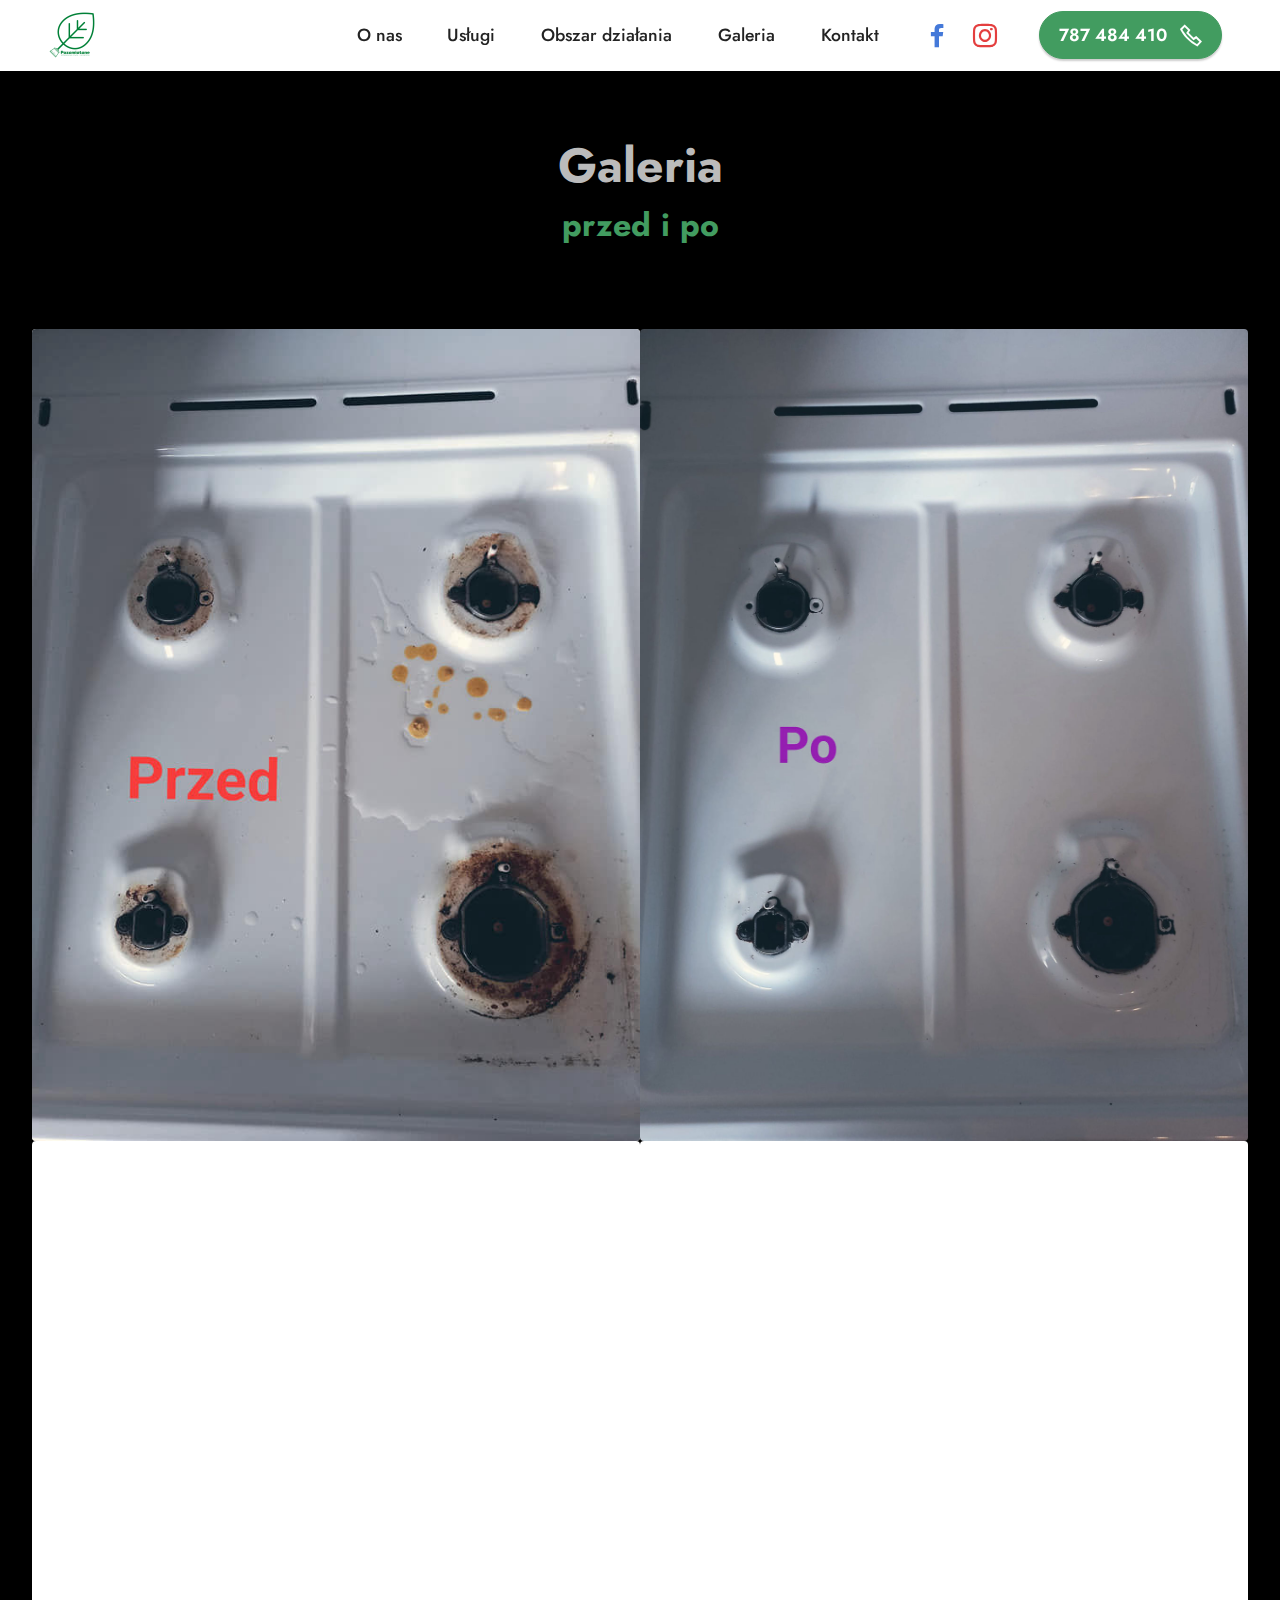
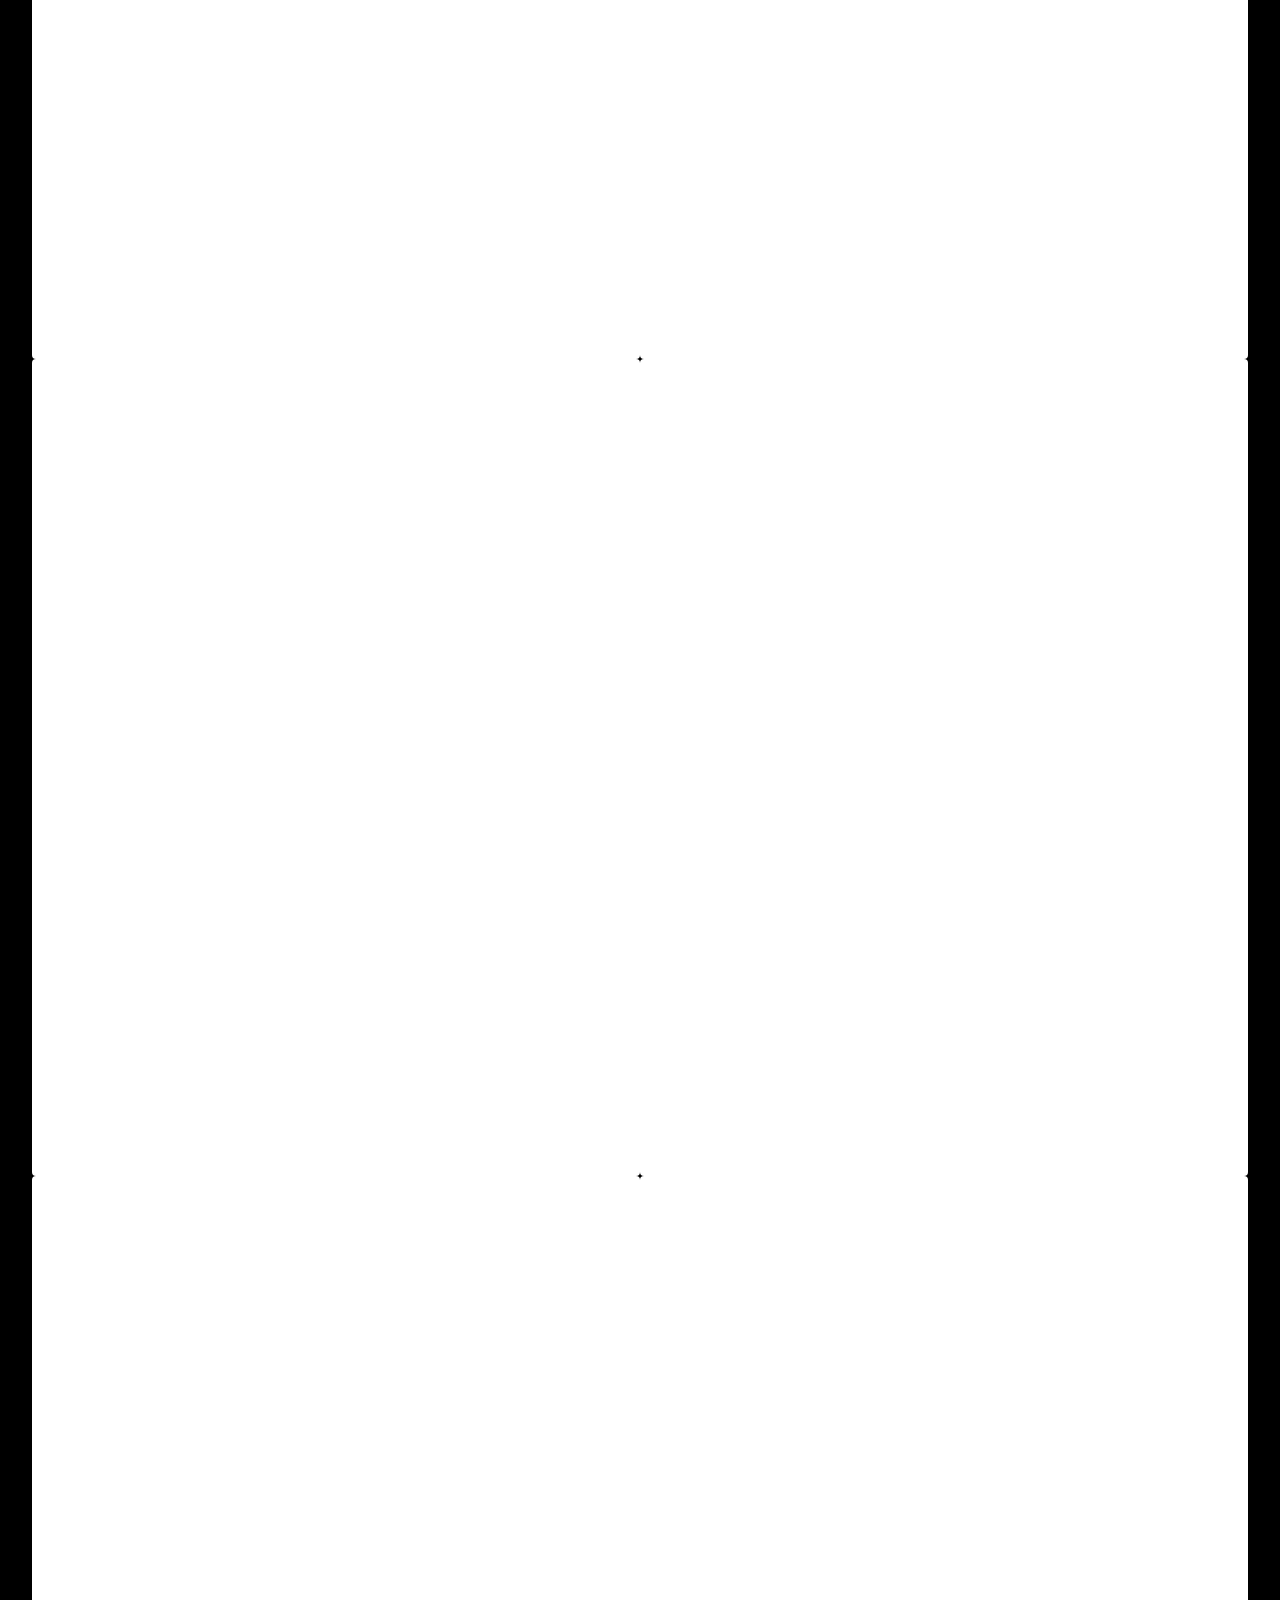
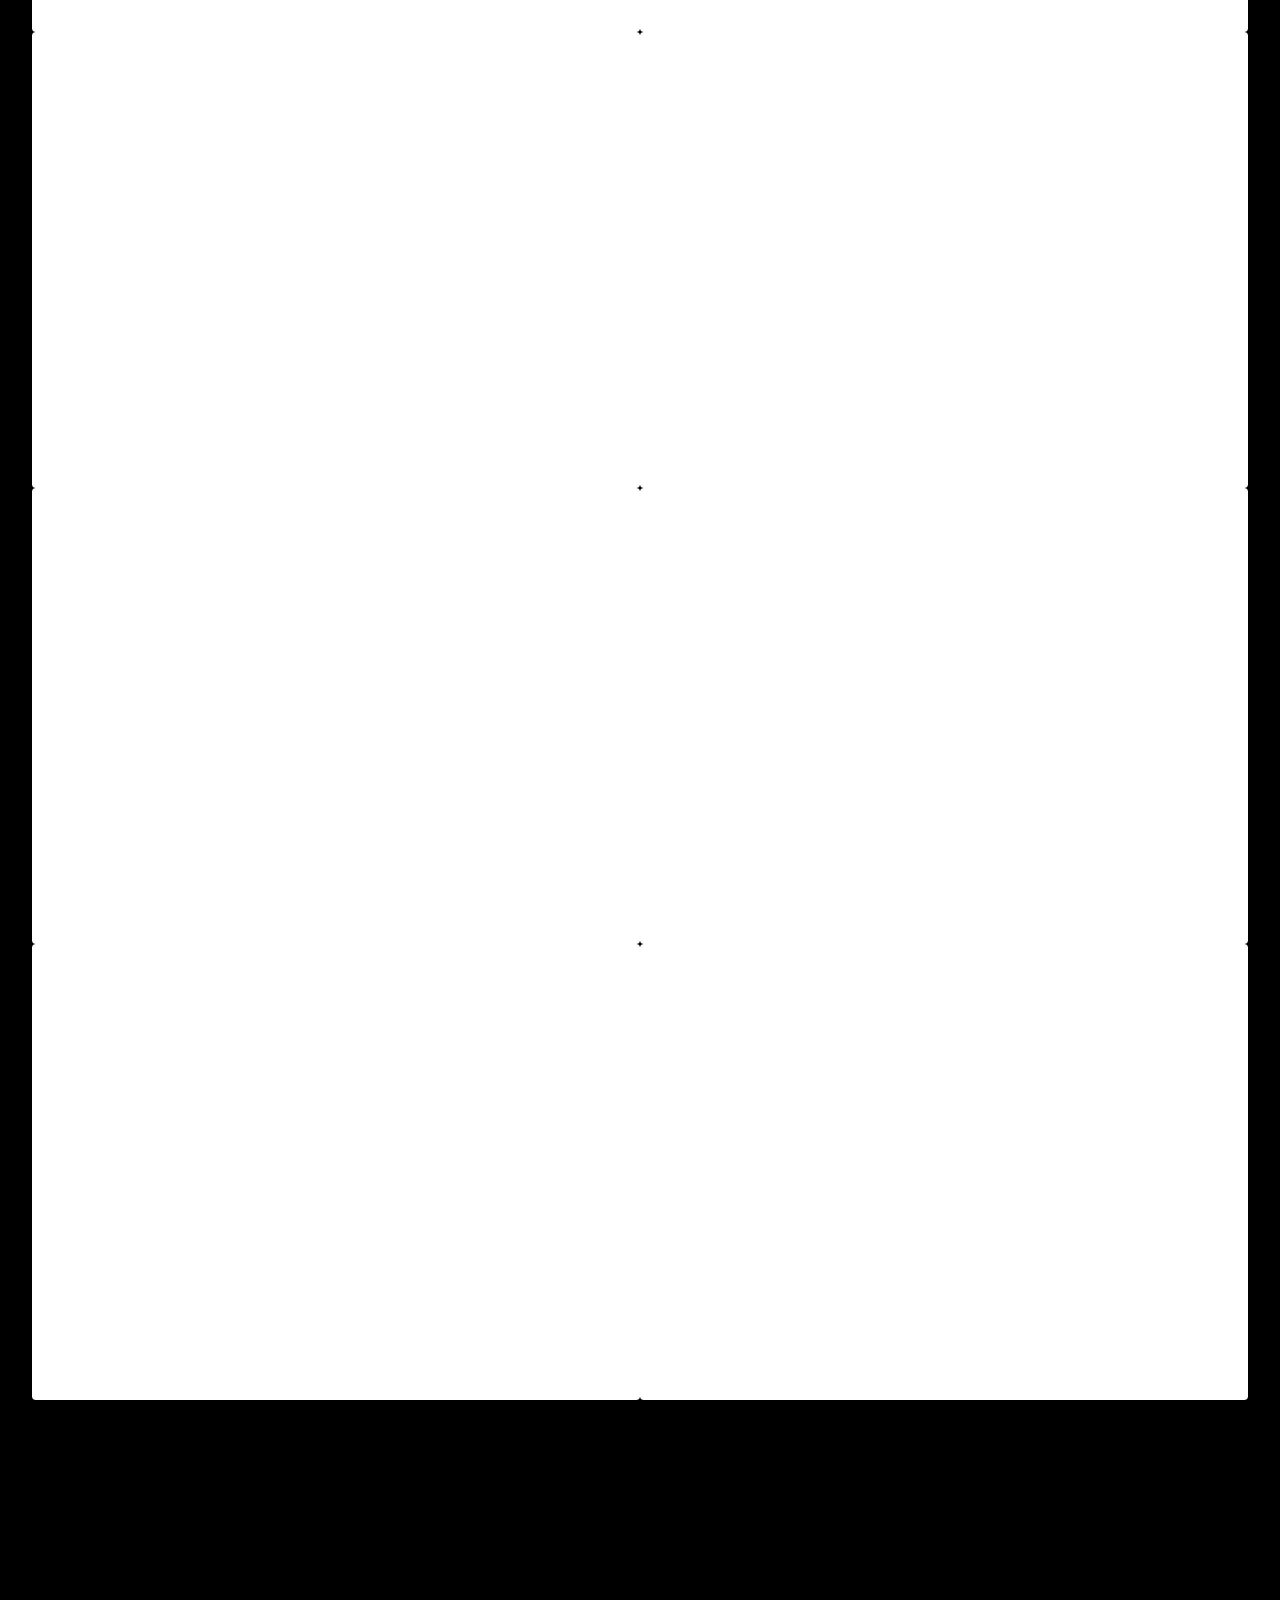
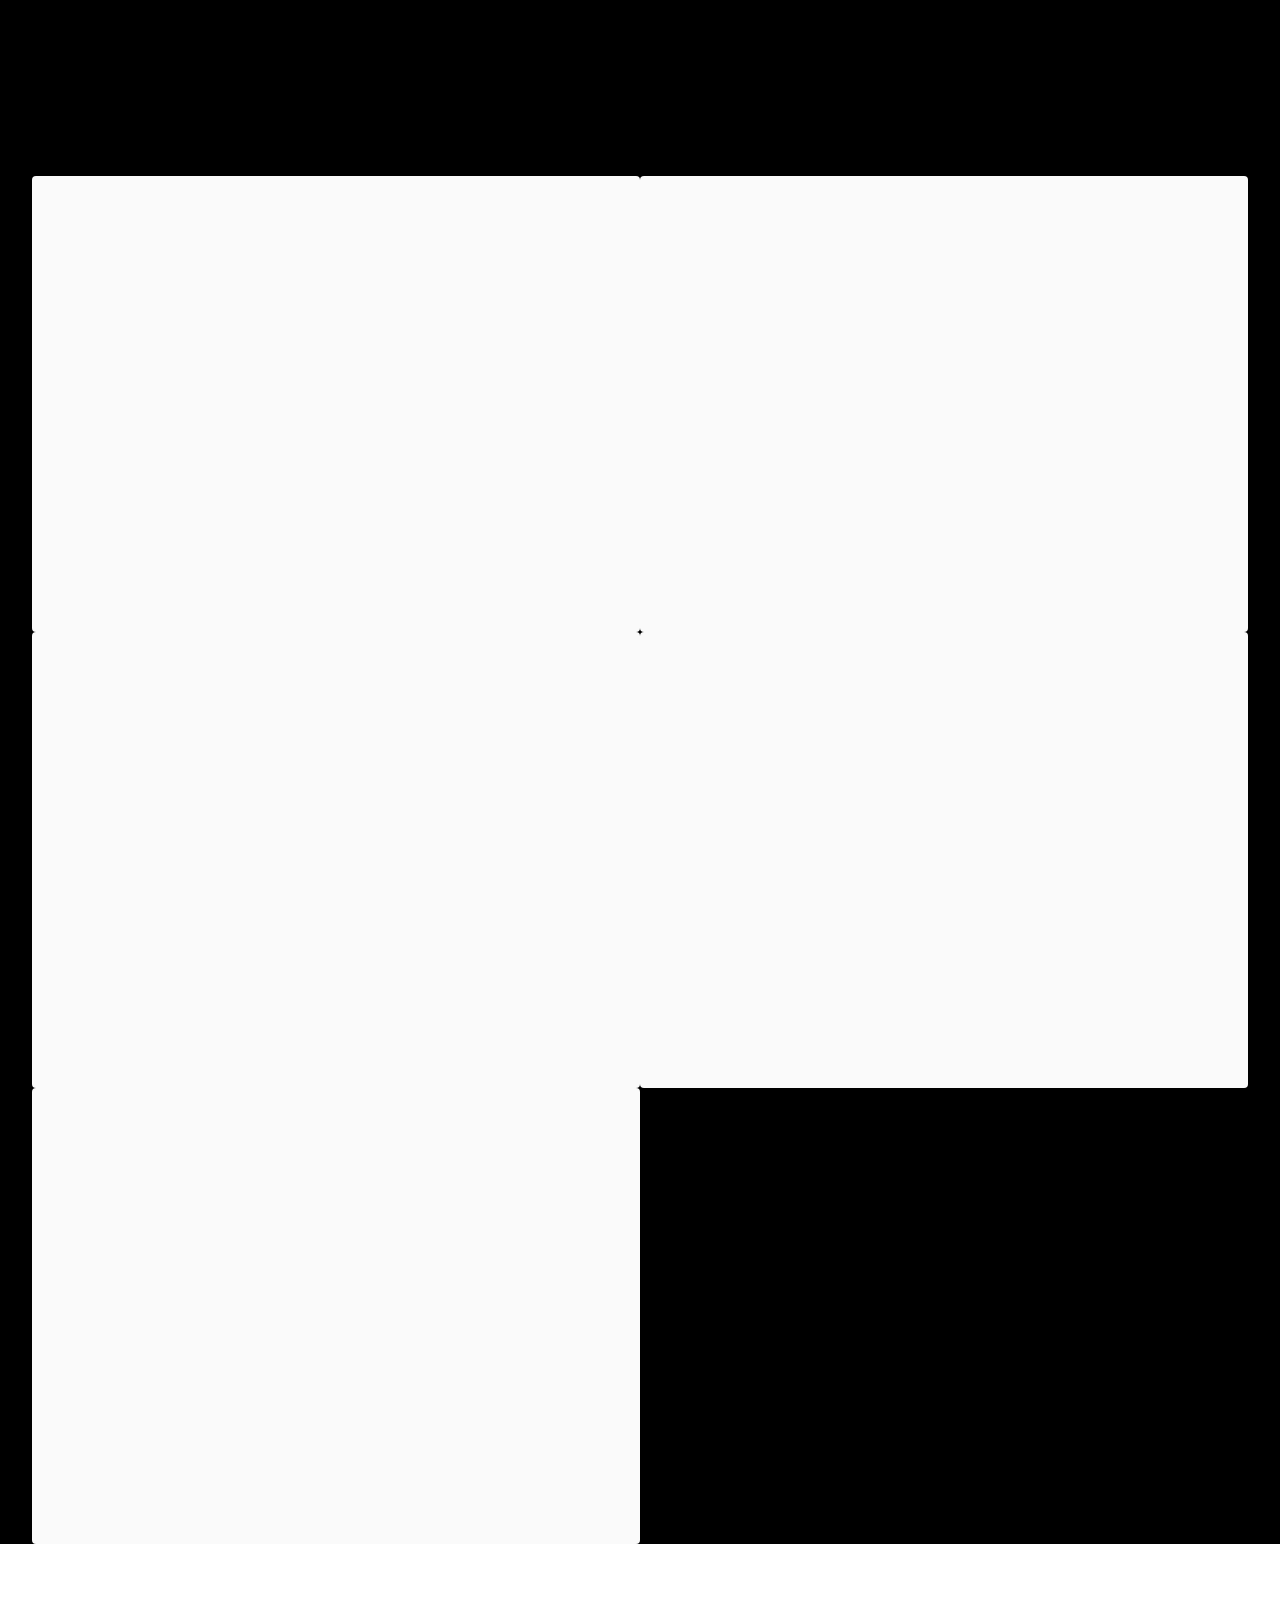
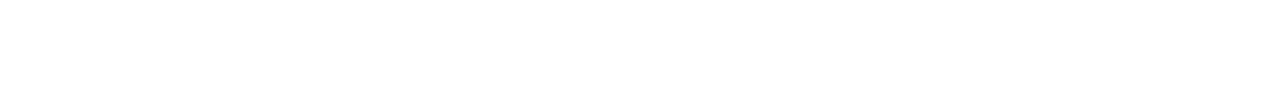
==== commit 6d495acd: "Add files via upload" ====
--- a/galeria.html
+++ b/galeria.html
@@ -33,195 +33,7 @@
 </head>
 <body>
   
-  <section data-bs-version="5.1" class="gallery1 cid-tlubpDpFX9" id="gallery1-1h">
-    
-    
-    <div class="container-fluid">
-        <div class="mbr-section-head">
-            <h4 class="mbr-section-title mbr-fonts-style align-center mb-0 display-2">
-                <strong>Galeria</strong><strong><br></strong></h4>
-            <h5 class="mbr-section-subtitle mbr-fonts-style align-center mb-0 mt-2 display-5"><strong>
-                przed i po</strong><br><br></h5>
-        </div>
-        <div class="row mt-4">
-            <div class="item features-image сol-12 col-md-6 col-lg-6 active">
-                <div class="item-wrapper">
-                    <div class="item-img">
-                        <img src="assets/images/285152080-130124433012359-6915324575666507059-n-719x960.jpg" alt="Mobirise Website Builder" data-slide-to="0" data-bs-slide-to="0">
-                    </div>
-                    
-                    
-                </div>
-            </div>
-            <div class="item features-image сol-12 col-md-6 col-lg-6">
-                <div class="item-wrapper">
-                    <div class="item-img">
-                        <img src="assets/images/283602452-130124609679008-6734149865821682899-n-1288x1721.jpg" alt="Mobirise Website Builder" data-slide-to="1" data-bs-slide-to="1">
-                    </div>
-                    
-                    
-                </div>
-            </div>
-            <div class="item features-image сol-12 col-md-6 col-lg-6">
-                <div class="item-wrapper">
-                    <div class="item-img">
-                        <img src="assets/images/312941072-137844195674611-7244130785556098898-n-714x960.jpg" alt="Mobirise Website Builder" data-slide-to="2" data-bs-slide-to="2">
-                    </div>
-                    
-                    
-                </div>
-            </div>
-            <div class="item features-image сol-12 col-md-6 col-lg-6">
-                <div class="item-wrapper">
-                    <div class="item-img">
-                        <img src="assets/images/312312734-137844249007939-6376452252176845551-n-1256x1688.jpg" alt="Mobirise Website Builder" title="" data-slide-to="3" data-bs-slide-to="3">
-                    </div>
-                    
-                    
-                </div>
-            </div><div class="item features-image сol-12 col-md-6 col-lg-6">
-                <div class="item-wrapper">
-                    <div class="item-img">
-                        <img src="assets/images/312374122-1261249194659118-6198174031759837463-n-1488x2000.jpg" alt="Mobirise Website Builder" title="" data-slide-to="4" data-bs-slide-to="4">
-                    </div>
-                    
-                    
-                </div>
-            </div><div class="item features-image сol-12 col-md-6 col-lg-6">
-                <div class="item-wrapper">
-                    <div class="item-img">
-                        <img src="assets/images/313100062-1791182554591543-4918025123954458108-n-1488x2000.jpg" alt="Mobirise Website Builder" title="" data-slide-to="5" data-bs-slide-to="5">
-                    </div>
-                    
-                    
-                </div>
-            </div><div class="item features-image сol-12 col-md-6 col-lg-6">
-                <div class="item-wrapper">
-                    <div class="item-img">
-                        <img src="assets/images/312422741-643998780785562-4976387652814085440-n-2000x1500.jpg" alt="Mobirise Website Builder" title="" data-slide-to="6" data-bs-slide-to="6">
-                    </div>
-                    
-                    
-                </div>
-            </div><div class="item features-image сol-12 col-md-6 col-lg-6">
-                <div class="item-wrapper">
-                    <div class="item-img">
-                        <img src="assets/images/312624483-797553774798381-3696725225860476278-n-2000x1500.jpg" alt="Mobirise Website Builder" title="" data-slide-to="7" data-bs-slide-to="7">
-                    </div>
-                    
-                    
-                </div>
-            </div><div class="item features-image сol-12 col-md-6 col-lg-6">
-                <div class="item-wrapper">
-                    <div class="item-img">
-                        <img src="assets/images/312612214-2639697332827364-2081801247940974543-n-2000x1500.jpg" alt="Mobirise Website Builder" title="" data-slide-to="8" data-bs-slide-to="8">
-                    </div>
-                    
-                    
-                </div>
-            </div><div class="item features-image сol-12 col-md-6 col-lg-6">
-                <div class="item-wrapper">
-                    <div class="item-img">
-                        <img src="assets/images/313120252-806286987250544-111624555567149225-n-2000x1500.jpg" alt="Mobirise Website Builder" data-slide-to="9" data-bs-slide-to="9">
-                    </div>
-                    
-                    
-                </div>
-            </div><div class="item features-image сol-12 col-md-6 col-lg-6">
-                <div class="item-wrapper">
-                    <div class="item-img">
-                        <img src="assets/images/313093813-809134680413735-2557246645841363024-n-2000x1500.jpg" alt="Mobirise Website Builder" data-slide-to="10" data-bs-slide-to="10">
-                    </div>
-                    
-                    
-                </div>
-            </div><div class="item features-image сol-12 col-md-6 col-lg-6">
-                <div class="item-wrapper">
-                    <div class="item-img">
-                        <img src="assets/images/313197987-1079039526092669-8568756811957842267-n-1256x934.jpeg" alt="Mobirise Website Builder" data-slide-to="11" data-bs-slide-to="11">
-                    </div>
-                    
-                    
-                </div>
-            </div><div class="item features-image сol-12 col-md-6 col-lg-6">
-                <div class="item-wrapper">
-                    <div class="item-img">
-                        <img src="assets/images/313114791-428765446073946-9065622419010926260-n-2000x1500.jpg" alt="Mobirise Website Builder" data-slide-to="12" data-bs-slide-to="12">
-                    </div>
-                    
-                    
-                </div>
-            </div><div class="item features-image сol-12 col-md-6 col-lg-6">
-                <div class="item-wrapper">
-                    <div class="item-img">
-                        <img src="assets/images/313204923-694964014960922-3032604822722393591-n-1256x942.jpg" alt="Mobirise Website Builder" data-slide-to="13" data-bs-slide-to="13">
-                    </div>
-                    
-                    
-                </div>
-            </div>
-        </div>
-    </div>
-</section>
-
-<section data-bs-version="5.1" class="gallery1 cid-tlulB8LRIP" id="gallery1-1i">
-    
-    
-    <div class="container-fluid">
-        <div class="mbr-section-head">
-            
-            <h5 class="mbr-section-subtitle mbr-fonts-style align-center mb-0 mt-2 display-5">_________________________________________________________________<br><br><br><strong>Pozostałe</strong><br><br></h5>
-        </div>
-        <div class="row mt-4">
-            <div class="item features-image сol-12 col-md-6 col-lg-6">
-                <div class="item-wrapper">
-                    <div class="item-img">
-                        <img src="assets/images/300845230-157653206926148-7484356697929735053-n-1288x966.jpg" alt="Mobirise Website Builder" data-slide-to="0" data-bs-slide-to="0">
-                    </div>
-                    
-                    
-                </div>
-            </div>
-            <div class="item features-image сol-12 col-md-6 col-lg-6">
-                <div class="item-wrapper">
-                    <div class="item-img">
-                        <img src="assets/images/301111407-157653263592809-4076312232261907812-n-1288x966.jpg" alt="Mobirise Website Builder" data-slide-to="1" data-bs-slide-to="1">
-                    </div>
-                    
-                    
-                </div>
-            </div>
-            <div class="item features-image сol-12 col-md-6 col-lg-6">
-                <div class="item-wrapper">
-                    <div class="item-img">
-                        <img src="assets/images/312603822-1131617750806366-6343380520754457336-n-1288x966.jpg" alt="Mobirise Website Builder" data-slide-to="2" data-bs-slide-to="2">
-                    </div>
-                    
-                    
-                </div>
-            </div>
-            <div class="item features-image сol-12 col-md-6 col-lg-6">
-                <div class="item-wrapper">
-                    <div class="item-img">
-                        <img src="assets/images/313027760-817277696061085-6816636890439971163-n-1288x966.jpg" alt="Mobirise Website Builder" title="" data-slide-to="3" data-bs-slide-to="3">
-                    </div>
-                    
-                    
-                </div>
-            </div><div class="item features-image сol-12 col-md-6 col-lg-6">
-                <div class="item-wrapper">
-                    <div class="item-img">
-                        <img src="assets/images/312731432-873729594066760-3887717291965037080-n-2000x1500.jpg" alt="Mobirise Website Builder" title="" data-slide-to="4" data-bs-slide-to="4">
-                    </div>
-                    
-                    
-                </div>
-            </div>
-        </div>
-    </div>
-</section>
-
-<section data-bs-version="5.1" class="menu menu2 cid-tlXD33qzum" once="menu" id="menu2-1m">
+  <section data-bs-version="5.1" class="menu menu2 cid-tlXD33qzum" once="menu" id="menu2-1m">
     
     <nav class="navbar navbar-dropdown navbar-fixed-top navbar-expand-lg">
         <div class="container-fluid">
@@ -262,6 +74,194 @@
     </nav>
 </section>
 
+<section data-bs-version="5.1" class="gallery1 cid-tlubpDpFX9" id="gallery1-1h">
+    
+    
+    <div class="container-fluid">
+        <div class="mbr-section-head">
+            <h4 class="mbr-section-title mbr-fonts-style align-center mb-0 display-2">
+                <strong>Galeria</strong><strong><br></strong></h4>
+            <h5 class="mbr-section-subtitle mbr-fonts-style align-center mb-0 mt-2 display-5"><strong>
+                przed i po</strong><br><br></h5>
+        </div>
+        <div class="row mt-4">
+            <div class="item features-image сol-12 col-md-6 col-lg-6 active">
+                <div class="item-wrapper">
+                    <div class="item-img">
+                        <img src="assets/images/285152080-130124433012359-6915324575666507059-n-719x960.jpg" alt="Mobirise Website Builder" data-slide-to="0" data-bs-slide-to="0">
+                    </div>
+                    
+                    
+                </div>
+            </div>
+            <div class="item features-image сol-12 col-md-6 col-lg-6">
+                <div class="item-wrapper">
+                    <div class="item-img">
+                        <img src="assets/images/283602452-130124609679008-6734149865821682899-n-1288x1721.jpg" alt="Mobirise Website Builder" data-slide-to="1" data-bs-slide-to="1">
+                    </div>
+                    
+                    
+                </div>
+            </div>
+            <div class="item features-image сol-12 col-md-6 col-lg-6">
+                <div class="item-wrapper">
+                    <div class="item-img">
+                        <img src="assets/images/312941072-137844195674611-7244130785556098898-n-714x960.jpg" alt="Mobirise Website Builder" data-slide-to="2" data-bs-slide-to="2">
+                    </div>
+                    
+                    
+                </div>
+            </div>
+            <div class="item features-image сol-12 col-md-6 col-lg-6">
+                <div class="item-wrapper">
+                    <div class="item-img">
+                        <img src="assets/images/312312734-137844249007939-6376452252176845551-n-1256x1688.jpg" alt="Mobirise Website Builder" title="" data-slide-to="3" data-bs-slide-to="3">
+                    </div>
+                    
+                    
+                </div>
+            </div><div class="item features-image сol-12 col-md-6 col-lg-6">
+                <div class="item-wrapper">
+                    <div class="item-img">
+                        <img src="assets/images/312374122-1261249194659118-6198174031759837463-n-1488x2000.jpg" alt="Mobirise Website Builder" title="" data-slide-to="4" data-bs-slide-to="4">
+                    </div>
+                    
+                    
+                </div>
+            </div><div class="item features-image сol-12 col-md-6 col-lg-6">
+                <div class="item-wrapper">
+                    <div class="item-img">
+                        <img src="assets/images/313100062-1791182554591543-4918025123954458108-n-1488x2000.jpg" alt="Mobirise Website Builder" title="" data-slide-to="5" data-bs-slide-to="5">
+                    </div>
+                    
+                    
+                </div>
+            </div><div class="item features-image сol-12 col-md-6 col-lg-6">
+                <div class="item-wrapper">
+                    <div class="item-img">
+                        <img src="assets/images/312422741-643998780785562-4976387652814085440-n-2000x1500.jpg" alt="Mobirise Website Builder" title="" data-slide-to="6" data-bs-slide-to="6">
+                    </div>
+                    
+                    
+                </div>
+            </div><div class="item features-image сol-12 col-md-6 col-lg-6">
+                <div class="item-wrapper">
+                    <div class="item-img">
+                        <img src="assets/images/312624483-797553774798381-3696725225860476278-n-2000x1500.jpg" alt="Mobirise Website Builder" title="" data-slide-to="7" data-bs-slide-to="7">
+                    </div>
+                    
+                    
+                </div>
+            </div><div class="item features-image сol-12 col-md-6 col-lg-6">
+                <div class="item-wrapper">
+                    <div class="item-img">
+                        <img src="assets/images/312612214-2639697332827364-2081801247940974543-n-2000x1500.jpg" alt="Mobirise Website Builder" title="" data-slide-to="8" data-bs-slide-to="8">
+                    </div>
+                    
+                    
+                </div>
+            </div><div class="item features-image сol-12 col-md-6 col-lg-6">
+                <div class="item-wrapper">
+                    <div class="item-img">
+                        <img src="assets/images/313120252-806286987250544-111624555567149225-n-2000x1500.jpg" alt="Mobirise Website Builder" data-slide-to="9" data-bs-slide-to="9">
+                    </div>
+                    
+                    
+                </div>
+            </div><div class="item features-image сol-12 col-md-6 col-lg-6">
+                <div class="item-wrapper">
+                    <div class="item-img">
+                        <img src="assets/images/313093813-809134680413735-2557246645841363024-n-2000x1500.jpg" alt="Mobirise Website Builder" data-slide-to="10" data-bs-slide-to="10">
+                    </div>
+                    
+                    
+                </div>
+            </div><div class="item features-image сol-12 col-md-6 col-lg-6">
+                <div class="item-wrapper">
+                    <div class="item-img">
+                        <img src="assets/images/313197987-1079039526092669-8568756811957842267-n-1256x934.jpeg" alt="Mobirise Website Builder" data-slide-to="11" data-bs-slide-to="11">
+                    </div>
+                    
+                    
+                </div>
+            </div><div class="item features-image сol-12 col-md-6 col-lg-6">
+                <div class="item-wrapper">
+                    <div class="item-img">
+                        <img src="assets/images/313114791-428765446073946-9065622419010926260-n-2000x1500.jpg" alt="Mobirise Website Builder" data-slide-to="12" data-bs-slide-to="12">
+                    </div>
+                    
+                    
+                </div>
+            </div><div class="item features-image сol-12 col-md-6 col-lg-6">
+                <div class="item-wrapper">
+                    <div class="item-img">
+                        <img src="assets/images/313204923-694964014960922-3032604822722393591-n-1256x942.jpg" alt="Mobirise Website Builder" data-slide-to="13" data-bs-slide-to="13">
+                    </div>
+                    
+                    
+                </div>
+            </div>
+        </div>
+    </div>
+</section>
+
+<section data-bs-version="5.1" class="gallery1 cid-tlulB8LRIP" id="gallery1-1i">
+    
+    
+    <div class="container-fluid">
+        <div class="mbr-section-head">
+            
+            <h5 class="mbr-section-subtitle mbr-fonts-style align-center mb-0 mt-2 display-5">_________________________________________________________________<br><br><br><strong>Pozostałe</strong><br><br></h5>
+        </div>
+        <div class="row mt-4">
+            <div class="item features-image сol-12 col-md-6 col-lg-6">
+                <div class="item-wrapper">
+                    <div class="item-img">
+                        <img src="assets/images/300845230-157653206926148-7484356697929735053-n-1288x966.jpg" alt="Mobirise Website Builder" data-slide-to="0" data-bs-slide-to="0">
+                    </div>
+                    
+                    
+                </div>
+            </div>
+            <div class="item features-image сol-12 col-md-6 col-lg-6">
+                <div class="item-wrapper">
+                    <div class="item-img">
+                        <img src="assets/images/301111407-157653263592809-4076312232261907812-n-1288x966.jpg" alt="Mobirise Website Builder" data-slide-to="1" data-bs-slide-to="1">
+                    </div>
+                    
+                    
+                </div>
+            </div>
+            <div class="item features-image сol-12 col-md-6 col-lg-6">
+                <div class="item-wrapper">
+                    <div class="item-img">
+                        <img src="assets/images/312603822-1131617750806366-6343380520754457336-n-1288x966.jpg" alt="Mobirise Website Builder" data-slide-to="2" data-bs-slide-to="2">
+                    </div>
+                    
+                    
+                </div>
+            </div>
+            <div class="item features-image сol-12 col-md-6 col-lg-6">
+                <div class="item-wrapper">
+                    <div class="item-img">
+                        <img src="assets/images/313027760-817277696061085-6816636890439971163-n-1288x966.jpg" alt="Mobirise Website Builder" title="" data-slide-to="3" data-bs-slide-to="3">
+                    </div>
+                    
+                    
+                </div>
+            </div><div class="item features-image сol-12 col-md-6 col-lg-6">
+                <div class="item-wrapper">
+                    <div class="item-img">
+                        <img src="assets/images/312731432-873729594066760-3887717291965037080-n-2000x1500.jpg" alt="Mobirise Website Builder" title="" data-slide-to="4" data-bs-slide-to="4">
+                    </div>
+                    
+                    
+                </div>
+            </div>
+        </div>
+    </div>
+</section>
+
 <section data-bs-version="5.1" class="footer7 cid-tm3vkHSq5j" once="footers" id="footer7-1r">
 
     
@@ -276,7 +276,7 @@
             </div>
         </div>
     </div>
-</section><section class="display-7" style="padding: 0;align-items: center;justify-content: center;flex-wrap: wrap;    align-content: center;display: flex;position: relative;height: 4rem;"><a href="https://mobiri.se/2896645" style="flex: 1 1;height: 4rem;position: absolute;width: 100%;z-index: 1;"><img alt="" style="height: 4rem;" src="[data-uri]"></a><p style="margin: 0;text-align: center;" class="display-7">Created with Mobirise &#8204;</p><a style="z-index:1" href="https://mobirise.com/offline-website-builder.html">Free Offline Site Builder</a></section><script src="assets/bootstrap/js/bootstrap.bundle.min.js"></script>  <script src="assets/smoothscroll/smooth-scroll.js"></script>  <script src="assets/ytplayer/index.js"></script>  <script src="assets/dropdown/js/navbar-dropdown.js"></script>  <script src="assets/theme/js/script.js"></script>  
+</section><section class="display-7" style="padding: 0;align-items: center;justify-content: center;flex-wrap: wrap;    align-content: center;display: flex;position: relative;height: 4rem;"><a href="https://mobiri.se/2896645" style="flex: 1 1;height: 4rem;position: absolute;width: 100%;z-index: 1;"><img alt="" style="height: 4rem;" src="[data-uri]"></a><p style="margin: 0;text-align: center;" class="display-7">Built with Mobirise &#8204;</p><a style="z-index:1" href="https://mobirise.com/html-builder.html">Free HTML Site Builder</a></section><script src="assets/bootstrap/js/bootstrap.bundle.min.js"></script>  <script src="assets/smoothscroll/smooth-scroll.js"></script>  <script src="assets/ytplayer/index.js"></script>  <script src="assets/dropdown/js/navbar-dropdown.js"></script>  <script src="assets/theme/js/script.js"></script>  
   
   
  <div id="scrollToTop" class="scrollToTop mbr-arrow-up"><a style="text-align: center;"><i class="mbr-arrow-up-icon mbr-arrow-up-icon-cm cm-icon cm-icon-smallarrow-up"></i></a></div>
--- a/assets/mobirise/css/mbr-additional.css
+++ b/assets/mobirise/css/mbr-additional.css
@@ -1517,7 +1517,7 @@
 .cid-tfAOqAfztA {
   padding-top: 5rem;
   padding-bottom: 5rem;
-  background-image: url("../../../assets/images/mbr-1920x1225.jpg");
+  background-color: #429c60;
 }
 .cid-tfAOqAfztA .mbr-fallback-image.disabled {
   display: none;
--- a/assets/mobirise/css/mbr-additional.css
+++ b/assets/mobirise/css/mbr-additional.css
@@ -1517,7 +1517,7 @@
 .cid-tfAOqAfztA {
   padding-top: 5rem;
   padding-bottom: 5rem;
-  background-image: url("../../../assets/images/mbr-1920x1225.jpg");
+  background-color: #429c60;
 }
 .cid-tfAOqAfztA .mbr-fallback-image.disabled {
   display: none;
